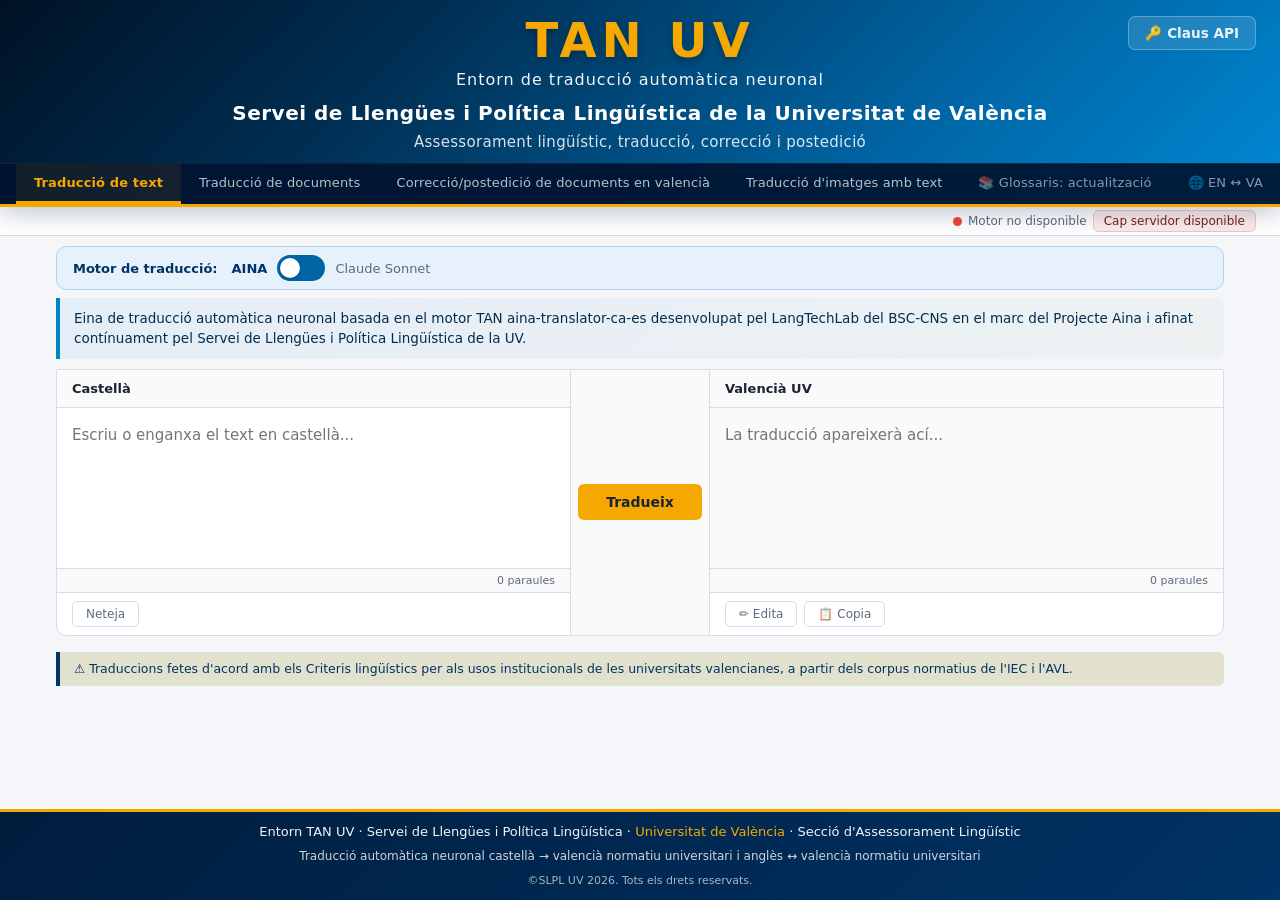
==== docs/index.html @ ad2b081d "feat: toggle AINA/Claude, EN-VA, correccions estructurades, filtre parasitari, disseny UV modern" ====
<!DOCTYPE html>
<html lang="ca">
<head>
  <meta charset="UTF-8">
  <meta name="viewport" content="width=device-width, initial-scale=1.0">
  <!-- CSP: permet connexions als motors locals (CT2 :5001, uvicorn :8000)
       a més de https: per a Netlify/ngrok. Necessari per a ús local i remot. -->
  <meta http-equiv="Content-Security-Policy"
        content="default-src 'self' 'unsafe-inline' 'unsafe-eval' https: data: blob:; connect-src 'self' https: http://localhost:5001 http://localhost:8000 http://localhost:3000 http://127.0.0.1:5001 http://127.0.0.1:8000;">
  <title>TAN · SLPL · Universitat de València</title>
  <link rel="stylesheet" href="style.css">
  <script src="config.js"></script>
</head>
<body>

<!-- ═══ Capçalera TAN renovada ════════════════════════════════════════════ -->
<header class="tan-header">
  <div class="tan-header-contingut">
    <!-- Contingut centrat de la capçalera -->
    <div class="tan-header-central">
      <div class="tan-logo-nom">TAN UV</div>
      <div class="tan-logo-subtitol">Entorn de traducció automàtica neuronal</div>
      <div class="tan-slogan-text">Servei de Llengües i Política Lingüística de la Universitat de València</div>
      <div class="tan-slogan-uv">Assessorament lingüístic, traducció, correcció i postedició</div>
    </div>
    <!-- Botó Claus API (posició absoluta) -->
    <button class="btn-claus-api" id="btn-claus-api"
            onclick="obreModalClausAPI()"
            title="Gestiona les claus API de Gemini i Anthropic">
      🔑 Claus API
    </button>
  </div>
  <!-- Barra de navegació de pestanyes -->
  <nav class="tan-nav" id="tan-nav">
    <button class="nav-btn act" onclick="mostra('traduccio-text',this)">Traducció de text</button>
    <button class="nav-btn" onclick="mostra('traduccio-docs',this)">Traducció de documents</button>
    <button class="nav-btn" onclick="mostra('correccio-docs',this)">Correcció/postedició de documents en valencià</button>
    <button class="nav-btn" onclick="mostra('imatges',this)">Traducció d'imatges amb text</button>
    <button class="tab-btn" data-tab="glossaris" onclick="activaTab('glossaris')">📚 Glossaris: actualització</button>
    <button class="tab-btn" data-tab="traduccio-angles" onclick="activaTab('traduccio-angles')">🌐 EN ↔ VA</button>
  </nav>
</header>

<div class="tan-main">

<!-- Barra d'estat global (sota nav) -->
<div class="status-bar">
  <div class="dot" id="dot"></div>
  <span class="status-txt" id="statusTxt">Comprovant...</span>
  <span id="server-status" style="display:inline-block; padding:3px 10px; border-radius:6px; font-size:12px; background:#E6F1FB; color:#0C447C; border:0.5px solid #B5D4F4; margin-left:10px;">Detectant servidor...</span>
</div>

<!-- ═══ SECCIÓ 1 · Traducció de text ═══════════════════════════════════════ -->
<section class="seccio vis" id="s-traduccio-text">

  <!-- Toggle motor de traducció -->
  <div class="motor-toggle-bar" id="motor-selector-text">
    <span class="motor-toggle-label">Motor de traducció:</span>
    <div class="motor-toggle-wrap">
      <span class="motor-toggle-nom motor-toggle-nom-esq" id="motor-text-nom-aina">AINA</span>
      <label class="motor-toggle">
        <input type="checkbox" id="motor-text-toggle" onchange="canviaMotor('text', this.checked)">
        <span class="motor-toggle-slider"></span>
      </label>
      <span class="motor-toggle-nom motor-toggle-nom-dret" id="motor-text-nom-claude">Claude Sonnet</span>
    </div>
  </div>

  <!-- Text descriptiu dinàmic segons motor -->
  <p class="motor-descripcio" id="motor-descripcio-text">Eina de traducció automàtica neuronal basada en el motor TAN aina-translator-ca-es desenvolupat pel LangTechLab del BSC-CNS en el marc del Projecte Aina i afinat contínuament pel Servei de Llengües i Política Lingüística de la UV.</p>

  <div class="panells">
    <!-- Panell esquerre: castellà -->
    <div class="panell-esquerre">
      <div class="panell-cap">
        <span class="idioma">Castellà</span>
      </div>
      <textarea class="textarea" id="origen"
        placeholder="Escriu o enganxa el text en castellà..."
        oninput="actualComp()"></textarea>
      <!-- CANVI 5A · Comptador inferior -->
      <div class="comp-bar"><span id="comp-orig">0 paraules</span></div>
      <div class="accions">
        <button class="btn-sec" onclick="neteja()">Neteja</button>
      </div>
    </div>

    <!-- CANVI 6 · Columna central horitzontal -->
    <div class="central">
      <button class="btn-tradueix" id="btnT" onclick="tradueixText()">Tradueix</button>
    </div>

    <!-- Panell dret: valencià -->
    <div class="panell-dret">
      <div class="panell-cap">
        <span class="idioma">Valencià UV</span>
        <span class="temps" id="temps"></span>
      </div>
      <textarea class="textarea traduit" id="desti" readonly
        placeholder="La traducció apareixerà ací..."></textarea>
      <!-- CANVI 5A · Comptador inferior dret -->
      <div class="comp-bar"><span id="comp-desti">0 paraules</span></div>
      <div class="accions">
        <button class="btn-sec" onclick="edita()">✏️ Edita</button>
        <button class="btn-sec" onclick="copia()">📋 Copia</button>
        <button class="btn-desa" id="btnDesa" style="display:none"
          onclick="desaPost()">💾 Desa postedició</button>
      </div>
    </div>
  </div>
  <!-- Avís criteris lingüístics (sota els panells) -->
  <div class="avis-criteri">⚠ Traduccions fetes d'acord amb els Criteris lingüístics per als usos institucionals de les universitats valencianes, a partir dels corpus normatius de l'IEC i l'AVL.</div>
</section>

<!-- ═══ SECCIÓ 2 · Traducció de documents ══════════════════════════════════ -->
<section class="seccio" id="s-traduccio-docs">

  <!-- Toggle motor de traducció per a documents -->
  <div class="motor-toggle-bar" id="motor-selector-docs">
    <span class="motor-toggle-label">Motor de traducció:</span>
    <div class="motor-toggle-wrap">
      <span class="motor-toggle-nom motor-toggle-nom-esq" id="motor-docs-nom-aina">AINA</span>
      <label class="motor-toggle">
        <input type="checkbox" id="motor-docs-toggle" onchange="canviaMotor('docs', this.checked)">
        <span class="motor-toggle-slider"></span>
      </label>
      <span class="motor-toggle-nom motor-toggle-nom-dret" id="motor-docs-nom-claude">Claude Sonnet</span>
    </div>
  </div>

  <!-- Text descriptiu dinàmic segons motor -->
  <p class="motor-descripcio" id="motor-descripcio-docs">Eina de traducció automàtica neuronal basada en el motor TAN aina-translator-ca-es desenvolupat pel LangTechLab del BSC-CNS en el marc del Projecte Aina i afinat contínuament pel Servei de Llengües i Política Lingüística de la UV.</p>

  <!-- CANVI 5B · Zona càrrega documents -->
  <div class="upload-area" id="upload-area-td"
    ondragover="event.preventDefault();this.classList.add('drag-over')"
    ondragleave="this.classList.remove('drag-over')"
    ondrop="onDropDocs(event,'traduccio')">
    <div class="upload-top">
      <button class="btn-apujar"
        onclick="document.getElementById('inp-td').click()">Apujar document</button>
      <input type="file" id="inp-td" accept=".docx,.pptx,.rtf" style="display:none"
        onchange="seleccionaFitxer(this.files[0],'traduccio')">
      <div class="drag-hint">o arrossega el document ací</div>
      <div class="formats-txt">.docx, .pptx i .rtf · màx. 150 MB</div>
    </div>
    <!-- Informació del fitxer (apareix immediatament) -->
    <div class="fitxer-info" id="fitxer-info-td">
      <div class="fitxer-icona" id="fitxer-ico-td">📄</div>
      <div class="fitxer-detalls">
        <div class="fitxer-nom" id="fitxer-nom-td"></div>
        <div class="fitxer-meta" id="fitxer-meta-td"></div>
      </div>
      <button class="btn-tradueix-doc"
        onclick="processaFitxerActual('traduccio')">Tradueix</button>
    </div>

    <!-- Estadístiques PPTX (apareix quan es carrega un .pptx) -->
    <div class="pptx-stats-container" id="pptx-stats-td" style="display:none"></div>

    <!-- Selector de domini lingüístic -->
    <div class="doc-domini-selector" id="doc-domini-container" style="display:none">
      <label for="doc-domini-select" class="doc-domini-label">
        📚 Domini lingüístic d'especialitat
      </label>
      <div class="doc-domini-row">
        <select id="doc-domini-select" class="doc-domini-select"
                onchange="actualitzaInfoDomini()">
          <option value="">— Sense domini específic (llengua general) —</option>
        </select>
        <span class="doc-domini-badge" id="doc-domini-badge"
              style="display:none"></span>
      </div>
      <p class="doc-domini-nota" id="doc-domini-nota">
        Si selecciones un domini, el motor aplicarà automàticament el glossari
        d'especialitat corresponent per millorar la precisió terminològica de
        la traducció.
      </p>
    </div>
  </div>

  <!-- CANVI 8 · Barra de progrés -->
  <div class="progres-cont" id="progCont-td">
    <div class="progres-lbl" id="progLbl-td">Analitzant el document...</div>
    <div class="progres-bar"><div class="progres-fill"></div></div>
  </div>

  <!-- Targeta de resultat -->
  <div class="resultat-card" id="resCard-td">
    <div class="res-icona" id="resIco-td">📄</div>
    <div class="res-info">
      <div class="res-nom" id="resNom-td"></div>
      <div class="res-det" id="resDet-td"></div>
    </div>
    <button class="btn-descarrega" id="btnDesc-td">⬇️ Descarrega</button>
  </div>
  <!-- Avís criteris lingüístics -->
  <div class="avis-criteri">⚠ Traduccions fetes d'acord amb els Criteris lingüístics per als usos institucionals de les universitats valencianes, a partir dels corpus normatius de l'IEC i l'AVL.</div>
</section>

<!-- ═══ SECCIÓ 4 · Correcció/postedició de documents en valencià ════════════ -->
<section class="seccio" id="s-correccio-docs">
<div class="correccio-container">

  <div class="correccio-header">
    <h2>Correcció de textos en valencià</h2>
    <p class="correccio-descripcio">
      Corregeix textos en català/valencià aplicant les normes del
      <strong>valencià universitari normatiu</strong>. Doble capa:
      LanguageTool (ortografia i gramàtica bàsica) + Claude Sonnet
      (normes específiques de la UV, 60+ regles morfosintàctiques i d'estil).
    </p>
  </div>

  <!-- Opcions de correcció -->
  <div class="correccio-opcions">
    <label class="correccio-opcio-label">
      <input type="checkbox" id="opt-languagetool" checked>
      <span>LanguageTool <small>(ortografia i gramàtica ca-ES)</small></span>
    </label>
    <label class="correccio-opcio-label">
      <input type="checkbox" id="opt-claude" checked>
      <span>Claude Sonnet <small>(normes universitàries valencianes)</small></span>
    </label>
  </div>

  <!-- Textarea d'entrada -->
  <div class="correccio-entrada-bloc">
    <label class="correccio-label" for="correccio-textarea">
      Text a corregir
      <span class="correccio-comptador" id="correccio-comptador">0 caràcters</span>
    </label>
    <textarea
      id="correccio-textarea"
      class="correccio-textarea"
      placeholder="Enganxa ací el text en català/valencià que vols corregir…"
      rows="10"
      oninput="actualitzaEstadistiques()"
      maxlength="100000"
    ></textarea>
  </div>

  <!-- Botons d'acció -->
  <div class="correccio-accions">
    <button class="btn-primary" id="btn-corregeix" onclick="corregeixText()">
      ✏️ Corregeix
    </button>
    <button class="btn-secondary" onclick="netejaCorreccio()">
      🗑 Neteja
    </button>
  </div>

  <!-- ── Secció de documents DOCX / PPTX ──────────────────────────────────── -->
  <div class="correccio-document-seccio">
    <div class="correccio-document-divisor">
      <span>o bé</span>
    </div>

    <div class="correccio-document-controls">
      <div class="correccio-document-esquerra">
        <input type="file" id="correccio-doc-input"
               accept=".docx,.pptx,.rtf" style="display:none"
               onchange="handleDocumentSelect(event)">

        <button onclick="document.getElementById('correccio-doc-input').click()"
                class="btn-secondary btn-apujar-doc"
                id="btn-apujar-document">
          📄 Apujar document en valencià
        </button>

        <div id="correccio-doc-info" class="correccio-doc-info" style="display:none">
          <span class="correccio-doc-icona" id="correccio-doc-icona">📄</span>
          <span class="correccio-doc-nom"   id="correccio-doc-nom"></span>
          <span class="correccio-doc-mida"  id="correccio-doc-mida"></span>
          <button onclick="eliminaDocument()"
                  class="btn-eliminar-terme" title="Eliminar">🗑</button>
        </div>

        <!-- Estadístiques PPTX (apareix quan es carrega un .pptx) -->
        <div class="pptx-stats-container" id="pptx-stats-cd" style="display:none"></div>
      </div>

      <div class="correccio-document-dreta">
        <button onclick="corregeixDocument()"
                class="btn-primary btn-corregir-doc"
                id="btn-corregir-document"
                style="display:none">
          ✍ Corregir document
        </button>

        <button onclick="descarregaDocumentCorregit()"
                class="btn-descarrega-glossari btn-descarregar-doc"
                id="btn-descarregar-document"
                style="display:none">
          ⬇ Descarregar document corregit
        </button>
      </div>
    </div>

    <p class="correccio-document-nota">
      Formats admesos: <strong>.docx</strong> (Word), <strong>.pptx</strong> (PowerPoint)
      i <strong>.rtf</strong> · Màx. 150 MB ·
      El document retornat és una rèplica exacta de l'original amb el text corregit
    </p>
  </div>

  <!-- Barra de progrés correcció -->
  <div id="correccio-progress-container" class="progress-container" style="display:none">
    <div class="progress-header">
      <span id="correccio-progress-text">Iniciant correcció...</span>
      <span id="correccio-progress-percent">0%</span>
    </div>
    <div class="progress-bar-track">
      <div id="correccio-progress-bar" class="progress-bar-fill" style="width:0%"></div>
    </div>
    <div class="progress-detall" id="correccio-progress-detall"></div>
  </div>

  <!-- Missatges d'estat -->
  <div id="correccio-missatge" class="correccio-missatge" style="display:none"></div>

  <!-- Indicador de càrrega -->
  <div id="correccio-carregant" class="correccio-carregant" style="display:none">
    <div class="correccio-spinner"></div>
    <span id="correccio-carregant-txt">Corregint el text…</span>
  </div>

  <!-- Bloc de resultats -->
  <div id="correccio-resultats" class="correccio-resultats" style="display:none">

    <!-- Barra d'estadístiques -->
    <div class="correccio-stats-bar">
      <div class="correccio-stat">
        <span class="correccio-stat-num" id="stat-total">0</span>
        <span class="correccio-stat-lbl">correccions totals</span>
      </div>
      <div class="correccio-stat">
        <span class="correccio-stat-num correccio-stat-lt" id="stat-lt">0</span>
        <span class="correccio-stat-lbl">LanguageTool</span>
      </div>
      <div class="correccio-stat">
        <span class="correccio-stat-num correccio-stat-cl" id="stat-cl">0</span>
        <span class="correccio-stat-lbl">Claude Sonnet</span>
      </div>
    </div>

    <!-- Resum -->
    <div id="correccio-resum-bloc" class="correccio-resum-bloc" style="display:none">
      <strong>Resum:</strong>
      <span id="correccio-resum-text"></span>
    </div>

    <!-- Pestanyes de resultats -->
    <div class="correccio-tabs">
      <button class="correccio-tab-btn correccio-tab-activa"
              id="ctab-text"
              onclick="activaCorreccioTab('text')">
        📄 Text corregit
      </button>
      <button class="correccio-tab-btn"
              id="ctab-lt"
              onclick="activaCorreccioTab('lt')">
        🔡 LanguageTool
        <span class="correccio-badge" id="badge-lt">0</span>
      </button>
      <button class="correccio-tab-btn"
              id="ctab-cl"
              onclick="activaCorreccioTab('cl')">
        🤖 Claude Sonnet
        <span class="correccio-badge" id="badge-cl">0</span>
      </button>
      <button class="correccio-tab-btn"
              id="ctab-taula"
              onclick="activaCorreccioTab('taula')">
        📊 Taula detallada
        <span class="correccio-badge" id="badge-taula">0</span>
      </button>
    </div>

    <!-- Pestanya: Text corregit -->
    <div id="cpanel-text" class="correccio-panel correccio-panel-actiu">
      <div class="correccio-text-accions">
        <button class="btn-secondary btn-sm" onclick="copiaTextCorregit()">
          📋 Copia
        </button>
        <button class="btn-secondary btn-sm" onclick="descarregaTextCorregit()">
          ⬇️ Descarrega .txt
        </button>
      </div>
      <div id="correccio-text-resultat" class="correccio-text-resultat"></div>
    </div>

    <!-- Pestanya: LanguageTool -->
    <div id="cpanel-lt" class="correccio-panel" style="display:none">
      <div id="correccio-lt-llista" class="correccio-llista"></div>
    </div>

    <!-- Pestanya: Claude Sonnet -->
    <div id="cpanel-cl" class="correccio-panel" style="display:none">
      <!-- Filtre per tipus -->
      <div class="correccio-filtre-bloc">
        <label class="correccio-label-sm">Filtra per tipus:</label>
        <select id="correccio-filtre-tipus" class="correccio-select"
                onchange="filtraCorreccions()">
          <option value="">Tots</option>
          <option value="ortografia">Ortografia</option>
          <option value="morfologia">Morfologia</option>
          <option value="sintaxi">Sintaxi</option>
          <option value="lèxic">Lèxic</option>
          <option value="estil">Estil</option>
          <option value="puntuació">Puntuació</option>
          <option value="registre">Registre</option>
        </select>
      </div>
      <div id="correccio-cl-llista" class="correccio-llista"></div>
    </div>

    <!-- Pestanya: Taula de correccions (nova, format estructurat) -->
    <div id="cpanel-taula" class="correccio-panel" style="display:none">
      <div id="correccio-taula-contingut"></div>
      <div id="correccio-resum-estadistic"></div>
    </div>

  </div><!-- /correccio-resultats -->

  <!-- Avís criteris lingüístics -->
  <div class="avis-criteri">⚠ Correccions aplicades d'acord amb els Criteris lingüístics per als usos institucionals de les universitats valencianes, a partir dels corpus normatius de l'IEC i l'AVL.</div>

</div><!-- /correccio-container -->
</section>

<!-- ═══ SECCIÓ 5 · Traducció d'imatges amb text (Gemini Nano Banana Pro) ═══ -->
<section class="seccio" id="s-imatges">
<div class="imatge-container">

  <div class="imatge-header">
    <h2>Traducció d'imatges amb text</h2>
    <p class="imatge-descripcio">
      Tradueix al valencià el text inserit en imatges (JPG, PNG, WEBP, GIF)
      usant Nano Banana Pro (Gemini 3 Pro Image). Preserva el disseny, la
      tipografia i el format originals.
    </p>
  </div>

  <!-- Zona de pujada d'imatges -->
  <div class="imatge-upload-zone" id="imatge-upload-zone"
       ondragover="event.preventDefault()"
       ondrop="handleImageDrop(event)">
    <input type="file" id="imatge-input" accept="image/*" multiple
           style="display:none" onchange="handleImageSelect(event)">
    <div class="imatge-upload-placeholder" id="imatge-upload-placeholder">
      <span class="imatge-upload-icon">🖼</span>
      <p>Arrossega imatges aquí o</p>
      <button onclick="document.getElementById('imatge-input').click()"
              class="btn-primary" id="btn-apujar-imatge">
        📤 Apujar imatge amb text
      </button>
      <p class="imatge-upload-nota">Formats admesos: JPG, PNG, WEBP, GIF · Màx. 10 MB per imatge</p>
    </div>
  </div>

  <!-- Llista d'imatges pujades -->
  <div id="imatges-llista" class="imatges-llista" style="display:none"></div>

  <!-- Prompt addicional -->
  <div class="imatge-prompt-container" id="imatge-prompt-container" style="display:none">
    <label for="imatge-prompt-addicional">
      💬 Instruccions addicionals per al model (opcional)
    </label>
    <textarea id="imatge-prompt-addicional" rows="3"
              placeholder="Per exemple: El text en negreta ha de quedar en negreta. Preserva els termes tècnics en anglès. No tradueixis els noms propis..."></textarea>
    <p class="imatge-prompt-nota">
      El model traduirà automàticament tot el text al valencià. Usa aquest camp
      per a instruccions específiques addicionals.
    </p>
  </div>

  <!-- Botons d'acció -->
  <div class="imatge-accions" id="imatge-accions" style="display:none">
    <button onclick="tradueixImatges()" class="btn-primary btn-traduir-imatge"
            id="btn-traduir-imatge">
      🔄 Traduir imatge
    </button>
    <button onclick="descarregaImatgesTradudes()" class="btn-secondary"
            id="btn-descarregar-imatge" style="display:none">
      ⬇ Descarregar imatge traduïda
    </button>
    <button onclick="descarregaTolesImatgesZip()" class="btn-primary"
            id="btn-descarregar-totes-imatges" style="display:none">
      📦 Descarregar totes les imatges
    </button>
  </div>

  <!-- Resultats -->
  <div id="imatge-resultats" class="imatge-resultats" style="display:none"></div>

  <!-- Refinament iteratiu -->
  <div class="imatge-refinament" id="imatge-refinament" style="display:none">
    <label for="imatge-modificacions">
      ✏️ Modificacions sobre el text de la imatge traduïda (opcional)
    </label>
    <textarea id="imatge-modificacions" rows="3"
              placeholder="Per exemple: Canvia 'Enginyeria Electrònica' per 'Enginyeria Electrònica i Informàtica'. El terme 'resistència' ha de ser 'resistor'. Corregeix l'accentuació de 'física'...">
    </textarea>
    <div class="imatge-refinament-accions">
      <button onclick="aplicaModificacions()" class="btn-primary"
              id="btn-aplicar-modificacions">
        ✅ Aplicar les modificacions
      </button>
      <span class="imatge-refinament-nota">
        Les modificacions s'aplicaran sobre la darrera imatge traduïda.
      </span>
    </div>
  </div>

  <!-- Barra de progrés imatges -->
  <div id="imatge-progress-container" class="progress-container" style="display:none">
    <div class="progress-header">
      <span id="imatge-progress-text">Iniciant traducció...</span>
      <span id="imatge-progress-percent">0%</span>
    </div>
    <div class="progress-bar-track">
      <div id="imatge-progress-bar" class="progress-bar-fill" style="width:0%"></div>
    </div>
    <div class="progress-detall" id="imatge-progress-detall"></div>
  </div>

  <!-- Missatges d'estat -->
  <div id="imatge-missatge" class="imatge-missatge" style="display:none"></div>

</div>
</section>

<!-- ═══ SECCIÓ 6 · Glossaris: actualització ══════════════════════════════════ -->
<div id="tab-glossaris" class="tab-content" style="display:none">
  <div class="glossari-container">

    <div class="glossari-header">
      <h2>Glossaris: actualització</h2>
      <p class="glossari-descripcio">
        Gestió col·laborativa dels termes de traducció per a la Secció d'Assessorament Lingüístic.
        Les correccions s'incorporen al model cada dilluns al matí.
      </p>
    </div>

    <div class="glossari-domini-selector">
      <label for="domini-select">Domini:</label>
      <select id="domini-select" onchange="carregaGlossari()">
        <option value="">— Selecciona un domini —</option>
      </select>
      <span id="glossari-total" class="glossari-badge" style="display:none"></span>
    </div>

    <div class="glossari-form" id="glossari-form" style="display:none">
      <h3>Afegir / corregir terme</h3>
      <div class="glossari-form-row">
        <div class="glossari-form-group">
          <label for="terme-es">Terme en castellà (incorrecte o a corregir)</label>
          <input type="text" id="terme-es" placeholder="p. ex. Elementos Pasivos" autocomplete="off">
        </div>
        <div class="glossari-form-group">
          <label for="terme-ca">Traducció correcta en valencià</label>
          <input type="text" id="terme-ca" placeholder="p. ex. Elements Passius" autocomplete="off">
        </div>
      </div>
      <div class="glossari-form-row">
        <div class="glossari-form-group">
          <label for="terme-tecnic">Tècnic/a</label>
          <select id="terme-tecnic">
            <option value="">— Identifica't —</option>
            <option value="Tècnic 1">Tècnic/a 1</option>
            <option value="Tècnic 2">Tècnic/a 2</option>
            <option value="Tècnic 3">Tècnic/a 3</option>
            <option value="Tècnic 4">Tècnic/a 4</option>
            <option value="Tècnic 5">Tècnic/a 5</option>
          </select>
        </div>
        <div class="glossari-form-group glossari-form-submit">
          <button onclick="afegeixTerme()" class="btn-primary">
            ➕ Afegir al glossari
          </button>
        </div>
      </div>
      <div id="glossari-missatge" class="glossari-missatge" style="display:none"></div>
    </div>

    <div class="glossari-taula-container" id="glossari-taula-container" style="display:none">
      <div class="glossari-taula-header">
        <h3>Entrades del glossari</h3>
        <div class="glossari-taula-accions">
          <input type="text" id="glossari-cerca" placeholder="🔍 Cerca un terme..."
                 oninput="filtraGlossari()" class="glossari-cerca">
          <button onclick="descarregaGlossari()" class="btn-descarrega-glossari"
                  title="Descarrega el glossari en format TSV">
            ⬇ Descarrega TSV
          </button>
        </div>
      </div>
      <table class="glossari-taula" id="glossari-taula">
        <thead>
          <tr>
            <th>Terme en castellà</th>
            <th>Traducció valenciana</th>
            <th>Tècnic/a</th>
            <th>Data</th>
            <th>Acció</th>
          </tr>
        </thead>
        <tbody id="glossari-tbody"></tbody>
      </table>
      <p id="glossari-buit" class="glossari-buit" style="display:none">
        Aquest domini no té entrades encara. Afegeix el primer terme!
      </p>
    </div>

  </div>
</div>

<!-- ═══ SECCIÓ 7 · Traducció anglès ↔ valencià ════════════════════════════ -->
<div id="tab-traduccio-angles" class="tab-content" style="display:none">
  <div class="angles-container">

    <div class="angles-header">
      <h2>Traducció anglès ↔ valencià</h2>
      <p class="angles-descripcio">
        Traducció bidireccional entre anglès i valencià. Introdueix text directament
        o apuja un document Word (.docx) o PowerPoint (.pptx).
      </p>
    </div>

    <!-- Selector de direcció de traducció -->
    <div class="angles-direccio">
      <div class="angles-direccio-selector">
        <span class="angles-llengua" id="angles-llengua-origen">Anglès</span>
        <button class="angles-inverteix" onclick="inverteixDireccio()"
                title="Inverteix la direcció de traducció">
          ⇄
        </button>
        <span class="angles-llengua" id="angles-llengua-destí">Valencià</span>
      </div>
      <p class="angles-direccio-nota" id="angles-direccio-nota">
        Traduint de <strong>anglès</strong> a <strong>valencià</strong>
      </p>
    </div>

    <!-- Traducció de text -->
    <div class="angles-text-seccio">
      <h3>Text</h3>
      <div class="angles-text-grid">
        <div class="angles-text-bloc">
          <label id="angles-label-entrada">Text en anglès</label>
          <textarea id="angles-text-entrada" rows="8"
                    placeholder="Introdueix el text a traduir..."></textarea>
        </div>
        <div class="angles-text-bloc">
          <label id="angles-label-sortida">Traducció al valencià</label>
          <textarea id="angles-text-sortida" rows="8" readonly
                    placeholder="La traducció apareixerà aquí..."></textarea>
          <div class="angles-sortida-accions" id="angles-sortida-accions"
               style="display:none">
            <button onclick="copiaAngles()" class="btn-secondary btn-petit">
              📋 Copiar
            </button>
          </div>
        </div>
      </div>
      <div class="angles-text-accions">
        <button onclick="tradueixTextAngles()" class="btn-primary"
                id="btn-traduir-text-angles">
          🌐 Traduir text
        </button>
      </div>
    </div>

    <!-- Barra de progrés -->
    <div id="angles-progress-container" class="progress-container" style="display:none">
      <div class="progress-header">
        <span id="angles-progress-text">Traduint...</span>
        <span id="angles-progress-percent">0%</span>
      </div>
      <div class="progress-bar-track">
        <div id="angles-progress-bar" class="progress-bar-fill" style="width:0%"></div>
      </div>
    </div>

    <!-- Separador -->
    <div class="correccio-document-divisor" style="margin:1.5rem 0">
      <span>o bé</span>
    </div>

    <!-- Traducció de documents -->
    <div class="angles-doc-seccio">
      <h3>Document</h3>
      <div class="angles-doc-controls">
        <input type="file" id="angles-doc-input"
               accept=".docx,.rtf,.pptx" style="display:none"
               onchange="handleAnglesDocSelect(event)">

        <button onclick="document.getElementById('angles-doc-input').click()"
                class="btn-secondary btn-apujar-doc">
          📄 Apujar document
        </button>

        <div id="angles-doc-info" class="correccio-doc-info" style="display:none">
          <span class="correccio-doc-icona" id="angles-doc-icona">📄</span>
          <span class="correccio-doc-nom" id="angles-doc-nom"></span>
          <span class="correccio-doc-mida" id="angles-doc-mida"></span>
          <button onclick="eliminaAnglesDoc()"
                  class="btn-eliminar-terme">🗑</button>
        </div>

        <!-- Estadístiques PPTX (apareix quan es carrega un .pptx) -->
        <div class="pptx-stats-container" id="pptx-stats-ad" style="display:none"></div>
      </div>

      <div class="angles-doc-accions" id="angles-doc-accions" style="display:none">
        <button onclick="tradueixDocAngles()" class="btn-primary"
                id="btn-traduir-doc-angles">
          🌐 Traduir document
        </button>
        <button onclick="descarregaAnglesDoc()" class="btn-descarrega-glossari"
                id="btn-descarrega-doc-angles" style="display:none">
          ⬇ Descarregar document traduït
        </button>
      </div>

      <p class="correccio-document-nota">
        Formats admesos: <strong>.docx</strong> (Word), <strong>.pptx</strong>
        (PowerPoint) i <strong>.rtf</strong> · Màx. 150 MB
      </p>
    </div>

    <!-- Missatge d'estat -->
    <div id="angles-missatge" class="correccio-missatge" style="display:none"></div>

    <!-- Avís criteris lingüístics -->
    <div class="avis-criteri">⚠ Traduccions fetes d'acord amb els Criteris lingüístics per als usos institucionals de les universitats valencianes, a partir dels corpus normatius de l'IEC i l'AVL.</div>

  </div>
</div>

</div><!-- /.tan-main -->

<footer class="tan-footer">
  <div class="footer-text">Entorn TAN UV · Servei de Llengües i Política Lingüística · <a href="https://www.uv.es/slpl" target="_blank" rel="noopener">Universitat de València</a> · Secció d'Assessorament Lingüístic</div>
  <div class="footer-text-secundari">Traducció automàtica neuronal castellà → valencià normatiu universitari i anglès ↔ valencià normatiu universitari</div>
  <div class="footer-text-copyright">©SLPL UV 2026. Tots els drets reservats.</div>
</footer>

<script src="https://cdnjs.cloudflare.com/ajax/libs/jszip/3.10.1/jszip.min.js"></script>
<script src="js/comptador-paraules.js"></script>
<script src="js/pptx-analyzer.js"></script>
<script src="app.js"></script>

<!-- ═══ MODAL · Claus API ═══════════════════════════════════════════════════ -->
<div id="modal-claus-api" class="modal-overlay" style="display:none"
     onclick="tancaModalSiOverlay(event)">
  <div class="modal-contingut" onclick="event.stopPropagation()">

    <div class="modal-capçalera">
      <h2>🔑 Claus API</h2>
      <button onclick="tancaModalClausAPI()" class="modal-tancar" title="Tancar">✕</button>
    </div>

    <p class="modal-descripcio">
      Les claus s'emmagatzemen al fitxer <code>.env</code> del servidor local i es carreguen
      automàticament cada vegada que s'arrenca el motor TAN. Ningú no en pot veure els caràcters reals.
    </p>

    <!-- ── Clau Gemini ────────────────────────────────────────────────────── -->
    <div class="modal-clau-seccio">
      <div class="modal-clau-capçalera">
        <span class="modal-clau-titol">🖼 Google Gemini (Nano Banana Pro)</span>
        <span class="modal-clau-estat" id="gemini-estat-badge">Comprovant…</span>
      </div>
      <p class="modal-clau-us">Usada per a la pestanya "Traducció d'imatges amb text".</p>
      <div class="modal-clau-row">
        <div class="modal-clau-input-wrap">
          <input type="password" id="modal-gemini-key"
                 placeholder="AIzaSy••••••••••••••••••••••••••"
                 autocomplete="off" class="modal-clau-input">
          <button onclick="alternaVisibilitatClau('modal-gemini-key', this)"
                  class="modal-clau-ull" title="Mostra/amaga la clau">👁</button>
        </div>
        <button onclick="desarClauAPI('gemini')" class="btn-primary btn-desar-clau">
          💾 Desar
        </button>
      </div>
      <div id="gemini-clau-actual" class="modal-clau-actual"></div>
      <div id="gemini-missatge" class="modal-clau-missatge" style="display:none"></div>
    </div>

    <hr class="modal-separador">

    <!-- ── Clau Anthropic ─────────────────────────────────────────────────── -->
    <div class="modal-clau-seccio">
      <div class="modal-clau-capçalera">
        <span class="modal-clau-titol">✍ Anthropic Claude Sonnet</span>
        <span class="modal-clau-estat" id="anthropic-estat-badge">Comprovant…</span>
      </div>
      <p class="modal-clau-us">Usada per a la pestanya "Correcció/postedició de documents en valencià".</p>
      <div class="modal-clau-row">
        <div class="modal-clau-input-wrap">
          <input type="password" id="modal-anthropic-key"
                 placeholder="sk-ant-••••••••••••••••••••••••••"
                 autocomplete="off" class="modal-clau-input">
          <button onclick="alternaVisibilitatClau('modal-anthropic-key', this)"
                  class="modal-clau-ull" title="Mostra/amaga la clau">👁</button>
        </div>
        <button onclick="desarClauAPI('anthropic')" class="btn-primary btn-desar-clau">
          💾 Desar
        </button>
      </div>
      <div id="anthropic-clau-actual" class="modal-clau-actual"></div>
      <div id="anthropic-missatge" class="modal-clau-missatge" style="display:none"></div>
    </div>

    <div class="modal-peu">
      <p class="modal-peu-nota">
        🔒 Les claus es desen al fitxer <code>.env</code> del servidor local
        i mai no s'envien a GitHub ni a cap servei extern.
      </p>
      <button onclick="tancaModalClausAPI()" class="btn-secondary">Tancar</button>
    </div>

  </div>
</div>

<!-- Modal lightbox per a previsualització d'imatges -->
<div id="lightbox-overlay" class="lightbox-overlay" style="display:none"
     onclick="tancaLightbox()">
  <div class="lightbox-contingut" onclick="event.stopPropagation()">
    <button class="lightbox-tancar" onclick="tancaLightbox()">✕</button>
    <div class="lightbox-titol" id="lightbox-titol"></div>
    <img id="lightbox-imatge" class="lightbox-imatge" src="" alt="">
    <div class="lightbox-peu">
      <span id="lightbox-peu-text"></span>
      <button id="lightbox-descarrega" class="btn-descarrega-glossari"
              onclick="descarregaDesLightbox()" style="display:none">
        ⬇ Descarregar
      </button>
    </div>
  </div>
</div>

</body>
</html>
---- docs/style.css ----
@import url('https://fonts.googleapis.com/css2?family=Inter:wght@300;400;500;600;700&family=IBM+Plex+Mono:wght@400;600&display=swap');

/* ─── Paleta corporativa UV + variables de disseny ──────────────────────── */
:root {
  /* Colors corporatius UV */
  --uv-vermell:  #c4122f;
  --uv-taronja:  #F5A800;
  --uv-nav:      #003366;
  --uv-blau:     #0065a4;
  --uv-blau-clar:#E6F1FB;
  --uv-blanc:    #FFFFFF;
  --uv-gris:     #F4F6F9;
  --uv-gris-m:   #5A6B7F;
  --uv-brd:      #D6DDE6;
  --uv-txt:      #1A2332;
  /* Tipografia */
  --mono: 'IBM Plex Mono', monospace;
  --sans: 'Inter', 'Sora', system-ui, sans-serif;
  /* Utilitats */
  --brd-r:       10px;
  --transition:  .22s ease;
  --shadow-sm:   0 2px 8px rgba(0,51,102,.08);
  --shadow-md:   0 6px 24px rgba(0,51,102,.12);
  --shadow-lg:   0 12px 40px rgba(0,51,102,.16);
}

/* ─── Reset ────────────────────────────────────────────────────────────────── */
*, *::before, *::after { box-sizing: border-box; margin: 0; padding: 0; }
body { font-family: var(--sans); background: var(--uv-gris); color: var(--uv-txt); min-height: 100vh; display: flex; flex-direction: column; }

/* ─── CANVI 2 · Capçalera redissenyada ─────────────────────────────────────── */
.header { background: var(--uv-nav); }

.header-top {
  display: flex;
  align-items: center;
  justify-content: space-between;
  padding: 10px 24px;
  background: var(--uv-nav);
}
.header-servei {
  font-size: 15px;
  font-weight: 300;
  color: #fff;
  flex: 1;
}
.header-uv {
  font-size: 14px;
  font-weight: 700;
  letter-spacing: 0.12em;
  color: var(--uv-taronja);
  text-align: center;
  flex: 1;
}
.header-seccio {
  font-size: 15px;
  font-weight: 300;
  color: #fff;
  text-align: right;
  flex: 1;
}

/* ─── CANVI 4 · Navegació amb 5 pestanyes ──────────────────────────────────── */
.nav {
  background: #243352;
  display: flex;
  padding: 0 16px;
  overflow-x: auto;
  scrollbar-width: none;
}
.nav::-webkit-scrollbar { display: none; }

.nav-btn {
  background: none;
  border: none;
  color: rgba(255, 255, 255, 0.75);
  padding: 10px 16px;
  cursor: pointer;
  font-size: 13px;
  border-bottom: 3px solid transparent;
  font-family: var(--sans);
  transition: all .2s;
  white-space: nowrap;
  flex-shrink: 0;
}
.nav-btn:hover {
  color: #fff;
  background: rgba(255, 255, 255, 0.1);
}
.nav-btn.act {
  background: var(--uv-taronja);
  color: var(--uv-txt);
  border-bottom-color: var(--uv-taronja);
  font-weight: 600;
}

/* ─── Barra d'estat global (sota la nav) ──────────────────────────────────── */
.status-bar {
  background: var(--uv-blanc);
  border-bottom: 1px solid var(--uv-brd);
  padding: 3px 24px;
  display: flex;
  align-items: center;
  justify-content: flex-end;
  gap: 6px;
}
.dot {
  width: 9px;
  height: 9px;
  border-radius: 50%;
  background: #aaa;
  transition: background .3s;
}
/* CANVI 1 · Indicador actiu: taronja UV */
.dot.ok  { background: var(--uv-taronja); }
.dot.err { background: #f44336; }
.status-txt { font-size: 12px; color: var(--uv-gris-m); }

/* ─── Seccions ─────────────────────────────────────────────────────────────── */
.seccio { max-width: 1200px; margin: 10px auto; padding: 0 16px; display: none; }
.seccio.vis { display: block; }

/* ─── Text descriptiu dinàmic del motor ────────────────────────────────── */
.motor-descripcio {
  font-size: 13.5px;
  line-height: 1.5;
  color: #002E52;
  background: linear-gradient(135deg, rgba(168, 200, 233, 0.2) 0%, rgba(228, 235, 233, 0.4) 100%);
  border-left: 4px solid #0082C5;
  padding: 10px 14px;
  border-radius: 0 8px 8px 0;
  margin: 6px 0 10px 0;
  font-weight: 450;
  transition: all 0.4s ease;
}

/* Subtítol antic (retrocompatibilitat) */
.subtitol {
  background: var(--uv-blanc);
  border: 1px solid var(--uv-brd);
  border-radius: 8px 8px 0 0;
  padding: 9px 16px;
  margin-bottom: 0;
  border-bottom: none;
}
.subtitol p {
  font-size: 12px;
  color: var(--uv-gris-m);
  font-style: italic;
  line-height: 1.5;
}

/* ─── Panells laterals ─────────────────────────────────────────────────────── */
.panells {
  display: grid;
  grid-template-columns: 1fr 140px 1fr;
  background: var(--uv-blanc);
  border: 1px solid var(--uv-brd);
  border-radius: 0 0 10px 10px;
  overflow: hidden;
  min-height: 240px;
}
/* Si hi ha subtítol/descripció adjunt, elimina radius superior */
.subtitol + .panells { border-top-left-radius: 0; border-top-right-radius: 0; }
.motor-descripcio + .panells { border-top-left-radius: 0; border-top-right-radius: 0; }

.panell-cap {
  padding: 11px 15px;
  border-bottom: 1px solid var(--uv-brd);
  background: #fafafa;
  display: flex;
  justify-content: space-between;
  align-items: center;
}
.idioma { font-size: 13px; font-weight: 600; }
.temps  { font-size: 11px; color: var(--uv-gris-m); }

.textarea {
  width: 100%;
  border: none;
  outline: none;
  padding: 15px;
  font-size: 15px;
  line-height: 1.65;
  resize: none;
  font-family: var(--sans);
  color: var(--uv-txt);
  min-height: 160px;
  flex: 1;
  transition: background var(--transition);
}
.textarea:focus {
  background: #FAFCFF;
}
.textarea.traduit { background: #fafafa; }
.panell-esquerre, .panell-dret { display: flex; flex-direction: column; }

/* Avís criteris lingüístics — bloc independent sota panells */
.avis-criteri {
  background: #E1E1CD;
  border-left: 4px solid var(--uv-nav);
  color: var(--uv-nav);
  padding: 8px 14px;
  font-size: 12.5px;
  font-weight: 500;
  line-height: 1.5;
  border-radius: 0 6px 6px 0;
  margin-top: 16px;
}

/* CANVI 5A · Comptadors de paraules */
.comp-bar {
  background: #F9F9F9;
  border-top: 1px solid var(--uv-brd);
  padding: 5px 15px;
  display: flex;
  justify-content: flex-end;
  font-size: 11px;
  color: var(--uv-gris-m);
}

/* CANVI 6 · Columna central horitzontal */
.central {
  display: flex;
  flex-direction: column;
  align-items: center;
  justify-content: center;
  gap: 10px;
  min-width: 140px;
  border-left: 1px solid var(--uv-brd);
  border-right: 1px solid var(--uv-brd);
  background: #FAFAFA;
  padding: 0 10px;
}

/* CANVI 6 · Botó Tradueix/Corregeix horitzontal, taronja UV */
.btn-tradueix {
  background: var(--uv-taronja);
  color: var(--uv-txt);
  border: none;
  border-radius: 6px;
  padding: 10px 28px;
  cursor: pointer;
  font-size: 14px;
  font-weight: 700;
  min-width: 120px;
  font-family: var(--sans);
  transition: opacity .2s;
  /* Layout horitzontal — no s'usa text vertical */
}
.btn-tradueix:hover    { opacity: .85; }
.btn-tradueix:disabled { opacity: .45; cursor: not-allowed; }

/* Barra d'accions */
.accions {
  padding: 8px 15px;
  display: flex;
  gap: 7px;
  flex-wrap: wrap;
  border-top: 1px solid var(--uv-brd);
}
.btn-sec {
  padding: 5px 13px;
  border: 1px solid var(--uv-brd);
  border-radius: 5px;
  background: none;
  cursor: pointer;
  font-size: 12px;
  color: var(--uv-gris-m);
  font-family: var(--sans);
  transition: background .15s;
}
.btn-sec:hover { background: var(--uv-gris); }
.btn-desa {
  padding: 5px 15px;
  background: #0F6E56;
  color: #fff;
  border: none;
  border-radius: 5px;
  cursor: pointer;
  font-size: 12px;
  font-weight: 600;
  font-family: var(--sans);
}

/* ─── CANVI 5B · Zona càrrega documents ────────────────────────────────────── */
.upload-area {
  background: var(--uv-blanc);
  border: 1px solid var(--uv-brd);
  border-radius: 10px;
  padding: 40px 32px 32px;
  text-align: center;
  transition: border-color .2s;
}
.upload-area.drag-over { border-color: var(--uv-taronja); background: #FFFBF0; }

.upload-top { margin-bottom: 20px; }

.btn-apujar {
  background: var(--uv-taronja);
  color: var(--uv-txt);
  font-weight: 600;
  padding: 12px 32px;
  border-radius: 6px;
  font-size: 15px;
  cursor: pointer;
  border: none;
  font-family: var(--sans);
  transition: opacity .2s;
}
.btn-apujar:hover { opacity: .85; }

.drag-hint  { font-size: 13px; color: var(--uv-gris-m); margin-top: 10px; }
.formats-txt { font-size: 11px; color: var(--uv-gris-m); margin-top: 5px; }

/* Informació del fitxer carregat */
.fitxer-info {
  display: none;
  background: #F9F9F9;
  border: 1px solid var(--uv-brd);
  border-radius: 8px;
  padding: 14px 18px;
  text-align: left;
  gap: 12px;
  align-items: center;
  margin-top: 18px;
}
.fitxer-icona { font-size: 32px; flex-shrink: 0; }
.fitxer-detalls { flex: 1; }
.fitxer-nom  { font-size: 14px; font-weight: 600; }
.fitxer-meta { font-size: 12px; color: var(--uv-gris-m); margin-top: 3px; }
.btn-tradueix-doc {
  background: var(--uv-taronja);
  color: var(--uv-txt);
  border: none;
  border-radius: 6px;
  padding: 10px 22px;
  cursor: pointer;
  font-size: 14px;
  font-weight: 700;
  font-family: var(--sans);
  transition: opacity .2s;
  flex-shrink: 0;
}
.btn-tradueix-doc:hover { opacity: .9; }

/* ─── CANVI 8 · Barra de progrés ───────────────────────────────────────────── */
.progres-cont { margin-top: 16px; display: none; }
.progres-lbl  { font-size: 12px; color: var(--uv-gris-m); margin-bottom: 7px; }
.progres-bar  {
  background: #F0F0F0;
  border-radius: 8px;
  height: 10px;
  overflow: hidden;
}
.progres-fill {
  height: 100%;
  background: var(--uv-taronja);
  animation: progressAnim 1.8s ease-in-out infinite;
}
@keyframes progressAnim {
  0%   { width: 0; }
  50%  { width: 75%; }
  100% { width: 95%; }
}

/* Targeta de resultat */
.resultat-card {
  background: var(--uv-blanc);
  border: 1px solid var(--uv-brd);
  border-radius: 10px;
  padding: 18px 22px;
  display: none;
  align-items: center;
  gap: 14px;
  margin-top: 14px;
}
.res-icona { font-size: 34px; }
.res-info  { flex: 1; }
.res-nom   { font-size: 14px; font-weight: 600; }
.res-det   { font-size: 11px; color: var(--uv-gris-m); margin-top: 2px; }
.btn-descarrega {
  background: var(--uv-blau);
  color: #fff;
  border: none;
  border-radius: 8px;
  padding: 10px 20px;
  cursor: pointer;
  font-size: 13px;
  font-weight: 600;
  font-family: var(--sans);
}
.btn-descarrega:hover { opacity: .9; }

/* ─── CANVI 7 · Secció imatges ─────────────────────────────────────────────── */
.imatge-area {
  background: var(--uv-blanc);
  border: 1px solid var(--uv-brd);
  border-radius: 10px;
  padding: 40px 32px;
}
.imatge-upload { text-align: center; margin-bottom: 24px; }
.imatge-preview { display: none; margin-top: 16px; }
.imatge-preview img {
  max-height: 300px;
  border-radius: 8px;
  border: 1px solid var(--uv-brd);
  display: block;
  margin: 0 auto;
  max-width: 100%;
}
.imatge-meta {
  font-size: 12px;
  color: var(--uv-gris-m);
  margin-top: 8px;
  text-align: center;
}
.imatge-accio { text-align: center; margin-top: 14px; }
.imatge-resultat {
  background: #F9F9F9;
  border: 1px solid var(--uv-brd);
  border-radius: 8px;
  padding: 18px;
  margin-top: 18px;
  font-size: 14px;
  color: var(--uv-gris-m);
  font-style: italic;
  display: none;
  text-align: center;
}

/* ─── Responsive ───────────────────────────────────────────────────────────── */
@media (max-width: 780px) {
  .header-top { flex-direction: column; gap: 4px; text-align: center; padding: 10px 16px; }
  .header-servei, .header-seccio { text-align: center; }
  .panells { grid-template-columns: 1fr; }
  .central {
    border: none;
    border-top: 1px solid var(--uv-brd);
    border-bottom: 1px solid var(--uv-brd);
    padding: 12px 10px;
    min-width: auto;
  }
  .btn-tradueix { width: 100%; }
  .nav-btn { font-size: 12px; padding: 9px 10px; }
  .upload-area { padding: 28px 16px; }
}

/* ── Pestanya Glossaris: actualització ──────────────── */

.tab-btn {
  background: none;
  border: none;
  cursor: pointer;
  font-family: inherit;
  font-size: 14px;
  font-weight: 500;
  padding: 10px 16px;
  color: var(--uv-blanc, #fff);
  opacity: 0.75;
  transition: opacity 0.2s, border-bottom 0.2s;
  border-bottom: 3px solid transparent;
}

.tab-btn:hover {
  opacity: 1;
}

.tab-btn.act {
  opacity: 1;
  border-bottom: 3px solid var(--uv-taronja, #F5A800);
  font-weight: 600;
}

.glossari-container {
  max-width: 1200px;
  margin: 0 auto;
  padding: 1.5rem;
}

.glossari-header h2 {
  font-size: 1.4rem;
  font-weight: 600;
  margin-bottom: 0.4rem;
}

.glossari-descripcio {
  color: var(--uv-gris-m, #666);
  font-size: 0.9rem;
  margin-bottom: 1.5rem;
}

.glossari-domini-selector {
  display: flex;
  align-items: center;
  gap: 0.75rem;
  margin-bottom: 1.5rem;
}

.glossari-domini-selector select {
  flex: 1;
  max-width: 400px;
  padding: 0.5rem 0.75rem;
  border: 1px solid #ddd;
  border-radius: 6px;
  font-size: 0.95rem;
}

.glossari-badge {
  background: var(--uv-nav, #1B2A4A);
  color: white;
  padding: 0.2rem 0.6rem;
  border-radius: 12px;
  font-size: 0.8rem;
  font-weight: 600;
}

.glossari-form {
  background: var(--uv-gris, #F5F5F5);
  border: 1px solid #ddd;
  border-radius: 8px;
  padding: 1.25rem;
  margin-bottom: 1.5rem;
}

.glossari-form h3 {
  font-size: 1rem;
  font-weight: 600;
  margin-bottom: 1rem;
}

.glossari-form-row {
  display: flex;
  gap: 1rem;
  margin-bottom: 0.75rem;
}

.glossari-form-group {
  flex: 1;
  display: flex;
  flex-direction: column;
  gap: 0.3rem;
}

.glossari-form-group label {
  font-size: 0.85rem;
  font-weight: 500;
  color: var(--uv-gris-m, #555);
}

.glossari-form-group input,
.glossari-form-group select {
  padding: 0.5rem 0.75rem;
  border: 1px solid #ddd;
  border-radius: 6px;
  font-size: 0.95rem;
}

.glossari-form-submit {
  justify-content: flex-end;
}

.btn-primary {
  background: linear-gradient(135deg, var(--uv-nav) 0%, var(--uv-blau) 100%);
  color: white;
  border: none;
  border-radius: 8px;
  padding: 0.6rem 1.2rem;
  font-size: 0.95rem;
  font-weight: 600;
  cursor: pointer;
  transition: all var(--transition);
  font-family: var(--sans);
  box-shadow: 0 2px 6px rgba(0,51,102,.15);
}

.btn-primary:hover {
  box-shadow: 0 4px 12px rgba(0,51,102,.25);
  transform: translateY(-1px);
}

.glossari-missatge {
  margin-top: 0.75rem;
  padding: 0.5rem 0.75rem;
  border-radius: 6px;
  font-size: 0.9rem;
}

.glossari-missatge-ok {
  background: #d4edda;
  color: #155724;
  border: 1px solid #c3e6cb;
}

.glossari-missatge-error {
  background: #f8d7da;
  color: #721c24;
  border: 1px solid #f5c6cb;
}

.glossari-taula-header {
  display: flex;
  justify-content: space-between;
  align-items: center;
  margin-bottom: 0.75rem;
}

.glossari-taula-header h3 {
  font-size: 1rem;
  font-weight: 600;
}

.glossari-cerca {
  padding: 0.4rem 0.75rem;
  border: 1px solid #ddd;
  border-radius: 6px;
  font-size: 0.9rem;
  width: 220px;
}

.glossari-taula {
  width: 100%;
  border-collapse: collapse;
  font-size: 0.9rem;
}

.glossari-taula th {
  background: var(--uv-nav, #1B2A4A);
  color: white;
  padding: 0.6rem 0.75rem;
  text-align: left;
  font-weight: 600;
}

.glossari-taula td {
  padding: 0.5rem 0.75rem;
  border-bottom: 1px solid #eee;
}

.glossari-taula tr:hover td {
  background: var(--uv-gris, #F5F5F5);
}

.btn-eliminar-terme {
  background: none;
  border: none;
  cursor: pointer;
  font-size: 1rem;
  padding: 0.2rem;
  opacity: 0.6;
  transition: opacity 0.2s;
}

.btn-eliminar-terme:hover {
  opacity: 1;
}

.glossari-buit {
  text-align: center;
  color: var(--uv-gris-m, #888);
  padding: 2rem;
  font-style: italic;
}

/* ── Botó de descàrrega TSV (pestanya Glossaris) ────── */

.glossari-taula-accions {
  display: flex;
  align-items: center;
  gap: 0.75rem;
}

.btn-descarrega-glossari {
  padding: 0.4rem 0.9rem;
  background: var(--uv-blau, #0065a4);
  color: white;
  border: none;
  border-radius: 6px;
  font-size: 0.85rem;
  font-weight: 500;
  cursor: pointer;
  transition: background 0.2s;
  white-space: nowrap;
}

.btn-descarrega-glossari:hover {
  background: var(--uv-nav, #003366);
}

/* ── Pestanya Traducció d'imatges amb text ──────────── */

.imatge-container {
  max-width: 1200px;
  margin: 0 auto;
  padding: 1.5rem;
}

.imatge-header h2 {
  font-size: 1.4rem;
  font-weight: 600;
  margin-bottom: 0.4rem;
}

.imatge-descripcio {
  color: var(--uv-gris-m, #666);
  font-size: 0.9rem;
  margin-bottom: 1.5rem;
}

.imatge-config {
  border: 1px solid #ddd;
  border-radius: 8px;
  padding: 0.75rem 1rem;
  margin-bottom: 1.5rem;
  background: var(--uv-gris, #F5F5F5);
}

.imatge-config summary {
  cursor: pointer;
  font-weight: 500;
  font-size: 0.9rem;
  color: var(--uv-blau, #0070AB);
}

.imatge-config-body {
  margin-top: 1rem;
}

.imatge-config-nota {
  font-size: 0.85rem;
  color: var(--uv-gris-m, #666);
  margin-bottom: 0.75rem;
}

.imatge-config-row {
  display: flex;
  gap: 0.75rem;
  align-items: center;
}

.imatge-config-row input {
  flex: 1;
  padding: 0.5rem 0.75rem;
  border: 1px solid #ddd;
  border-radius: 6px;
  font-size: 0.9rem;
  font-family: monospace;
}

.imatge-key-status {
  margin-top: 0.5rem;
  font-size: 0.85rem;
}

.imatge-key-status.ok    { color: #155724; }
.imatge-key-status.error { color: #721c24; }

.btn-secondary {
  padding: 0.5rem 1rem;
  background: var(--uv-blanc);
  color: var(--uv-nav);
  border: 1.5px solid var(--uv-brd);
  border-radius: 8px;
  font-size: 0.9rem;
  font-weight: 500;
  cursor: pointer;
  transition: all var(--transition);
  font-family: var(--sans);
  white-space: nowrap;
}

.btn-secondary:hover {
  background: var(--uv-blau-clar);
  border-color: var(--uv-blau);
}

.imatge-upload-zone {
  border: 2px dashed #ddd;
  border-radius: 12px;
  padding: 2.5rem;
  text-align: center;
  margin-bottom: 1.5rem;
  transition: border-color 0.2s, background 0.2s;
  cursor: pointer;
}

.imatge-upload-zone:hover {
  border-color: var(--uv-blau, #0070AB);
  background: #f0f7ff;
}

.imatge-upload-icon {
  font-size: 3rem;
  display: block;
  margin-bottom: 0.75rem;
}

.imatge-upload-placeholder p {
  color: var(--uv-gris-m, #666);
  margin: 0.5rem 0;
}

.imatge-upload-nota {
  font-size: 0.8rem !important;
  color: #999 !important;
}

.imatges-llista {
  display: flex;
  flex-wrap: wrap;
  gap: 1rem;
  margin-bottom: 1.5rem;
}

.imatge-item {
  border: 1px solid #ddd;
  border-radius: 8px;
  overflow: hidden;
  width: 180px;
}

.imatge-preview-thumb {
  width: 100%;
  height: 120px;
  object-fit: cover;
  display: block;
}

.imatge-preview-gran {
  width: 100%;
  height: auto;
  max-height: 400px;
  object-fit: contain;
  display: block;
}

.imatge-item-info {
  display: flex;
  justify-content: space-between;
  align-items: center;
  padding: 0.4rem 0.6rem;
  background: var(--uv-gris, #F5F5F5);
}

.imatge-item-nom {
  font-size: 0.75rem;
  overflow: hidden;
  text-overflow: ellipsis;
  white-space: nowrap;
  max-width: 130px;
}

.imatge-prompt-container {
  margin-bottom: 1.5rem;
}

.imatge-prompt-container label {
  display: block;
  font-weight: 500;
  font-size: 0.9rem;
  margin-bottom: 0.5rem;
}

.imatge-prompt-container textarea {
  width: 100%;
  padding: 0.6rem 0.75rem;
  border: 1px solid #ddd;
  border-radius: 6px;
  font-size: 0.9rem;
  resize: vertical;
  font-family: inherit;
  box-sizing: border-box;
}

.imatge-prompt-nota {
  font-size: 0.8rem;
  color: var(--uv-gris-m, #999);
  margin-top: 0.4rem;
}

.imatge-accions {
  display: flex;
  gap: 1rem;
  margin-bottom: 1.5rem;
  align-items: center;
}

.btn-traduir-imatge {
  min-width: 180px;
}

.imatge-resultats {
  flex-direction: column;
  gap: 1rem;
}

.imatge-resultats h3 {
  font-size: 1rem;
  font-weight: 600;
}

.imatge-resultats-grid {
  display: flex;
  flex-wrap: wrap;
  gap: 1.5rem;
}

.imatge-resultat-item {
  border: 1px solid #ddd;
  border-radius: 8px;
  overflow: hidden;
  max-width: 440px;
  flex: 1;
  min-width: 280px;
}

.imatge-resultat-header {
  display: flex;
  justify-content: space-between;
  align-items: center;
  padding: 0.6rem 0.75rem;
  background: var(--uv-gris, #F5F5F5);
  border-bottom: 1px solid #eee;
}

.imatge-missatge {
  padding: 0.6rem 0.9rem;
  border-radius: 6px;
  font-size: 0.9rem;
  margin-top: 0.5rem;
}

.imatge-missatge-ok {
  background: #d4edda;
  color: #155724;
  border: 1px solid #c3e6cb;
}

.imatge-missatge-error {
  background: #f8d7da;
  color: #721c24;
  border: 1px solid #f5c6cb;
}

.imatge-missatge-info {
  background: #d1ecf1;
  color: #0c5460;
  border: 1px solid #bee5eb;
}

/* ── Refinament iteratiu d'imatges ──────────────────── */

.imatge-refinament {
  margin-top: 1.5rem;
  padding: 1.25rem;
  background: var(--uv-gris, #F5F5F5);
  border: 1px solid #ddd;
  border-radius: 8px;
}

.imatge-refinament label {
  display: block;
  font-weight: 500;
  font-size: 0.95rem;
  margin-bottom: 0.6rem;
}

.imatge-refinament textarea {
  width: 100%;
  padding: 0.6rem 0.75rem;
  border: 1px solid #ddd;
  border-radius: 6px;
  font-size: 0.9rem;
  resize: vertical;
  font-family: inherit;
  margin-bottom: 0.75rem;
  box-sizing: border-box;
}

.imatge-refinament-accions {
  display: flex;
  align-items: center;
  gap: 1rem;
}

.imatge-refinament-nota {
  font-size: 0.82rem;
  color: var(--uv-gris-m, #888);
  font-style: italic;
}

/* ═══════════════════════════════════════════════════════════════════════════
   CORRECCIÓ / POSTEDICIÓ DE TEXTOS EN VALENCIÀ
   ═══════════════════════════════════════════════════════════════════════════ */

.correccio-container {
  max-width: 1200px;
  margin: 0 auto;
  display: flex;
  flex-direction: column;
  gap: 1.25rem;
}

.correccio-header h2 {
  font-size: 1.45rem;
  font-weight: 700;
  color: var(--uv-blau, #003366);
  margin: 0 0 0.35rem 0;
}

.correccio-descripcio {
  font-size: 0.92rem;
  color: var(--uv-gris-m, #555);
  line-height: 1.55;
  margin: 0;
}

/* ── Configuració API Key ─────────────────────────────────────────────────── */

.correccio-config {
  background: #f4f8ff;
  border: 1px solid #c5d7ef;
  border-radius: 10px;
  padding: 0;
  overflow: hidden;
}

.correccio-config summary {
  padding: 0.75rem 1.1rem;
  font-size: 0.9rem;
  font-weight: 600;
  color: var(--uv-blau, #003366);
  cursor: pointer;
  user-select: none;
  list-style: none;
}

.correccio-config summary::-webkit-details-marker { display: none; }

.correccio-config-body {
  padding: 0 1.1rem 1rem 1.1rem;
  border-top: 1px solid #c5d7ef;
}

.correccio-config-nota {
  font-size: 0.83rem;
  color: #555;
  margin: 0.7rem 0;
  line-height: 1.5;
}

.correccio-config-fila {
  display: flex;
  gap: 0.6rem;
  align-items: center;
  flex-wrap: wrap;
}

.correccio-config-input {
  flex: 1;
  min-width: 220px;
  padding: 0.45rem 0.7rem;
  border: 1px solid #b0c4de;
  border-radius: 6px;
  font-size: 0.9rem;
  font-family: monospace;
}

.correccio-config-missatge {
  margin-top: 0.55rem;
  font-size: 0.85rem;
  padding: 0.35rem 0.6rem;
  border-radius: 5px;
}

.correccio-config-ok    { background: #e6f7ee; color: #1a6b3a; }
.correccio-config-error { background: #ffeaea; color: #b00020; }

/* ── Opcions ─────────────────────────────────────────────────────────────── */

.correccio-opcions {
  display: flex;
  gap: 1.5rem;
  flex-wrap: wrap;
  align-items: center;
  background: #f8f9fa;
  border: 1px solid #dee2e6;
  border-radius: 8px;
  padding: 0.7rem 1rem;
}

.correccio-opcio-label {
  display: flex;
  align-items: center;
  gap: 0.4rem;
  font-size: 0.9rem;
  cursor: pointer;
  color: #333;
}

.correccio-opcio-label small {
  color: #777;
  font-size: 0.78rem;
}

/* ── Textarea d'entrada ───────────────────────────────────────────────────── */

.correccio-entrada-bloc {
  display: flex;
  flex-direction: column;
  gap: 0.4rem;
}

.correccio-label {
  font-size: 0.88rem;
  font-weight: 600;
  color: #333;
  display: flex;
  justify-content: space-between;
  align-items: center;
}

.correccio-comptador {
  font-size: 0.78rem;
  font-weight: 400;
  color: #888;
}

.correccio-textarea {
  width: 100%;
  min-height: 200px;
  padding: 0.8rem 1rem;
  border: 1.5px solid #b0c4de;
  border-radius: 8px;
  font-size: 0.93rem;
  line-height: 1.6;
  font-family: inherit;
  resize: vertical;
  transition: border-color 0.2s;
  box-sizing: border-box;
}

.correccio-textarea:focus {
  outline: none;
  border-color: var(--uv-blau, #003366);
  box-shadow: 0 0 0 3px rgba(0, 51, 102, 0.1);
}

/* ── Botons d'acció ──────────────────────────────────────────────────────── */

.correccio-accions {
  display: flex;
  gap: 0.75rem;
  align-items: center;
}

/* ── Missatges d'estat ───────────────────────────────────────────────────── */

.correccio-missatge {
  padding: 0.6rem 1rem;
  border-radius: 7px;
  font-size: 0.9rem;
}

.correccio-missatge-ok    { background: #e6f7ee; color: #1a6b3a; border: 1px solid #b2dfca; }
.correccio-missatge-error { background: #ffeaea; color: #b00020; border: 1px solid #ffb3b3; }
.correccio-missatge-info  { background: #e8f0fd; color: #1a3e72; border: 1px solid #b3caf5; }

/* ── Indicador de càrrega ────────────────────────────────────────────────── */

.correccio-carregant {
  display: flex;
  align-items: center;
  gap: 0.85rem;
  padding: 1rem;
  background: #f0f5ff;
  border-radius: 8px;
  border: 1px solid #c5d7ef;
  font-size: 0.92rem;
  color: var(--uv-blau, #003366);
}

.correccio-spinner {
  width: 22px;
  height: 22px;
  border: 3px solid #b3c9e8;
  border-top-color: var(--uv-blau, #003366);
  border-radius: 50%;
  animation: spin 0.8s linear infinite;
  flex-shrink: 0;
}

/* ── Bloc de resultats ───────────────────────────────────────────────────── */

.correccio-resultats {
  border: 1.5px solid #d0dce8;
  border-radius: 10px;
  overflow: hidden;
  background: #fff;
}

/* Barra d'estadístiques */
.correccio-stats-bar {
  display: flex;
  gap: 0;
  background: #f0f4fb;
  border-bottom: 1px solid #d0dce8;
}

.correccio-stat {
  flex: 1;
  display: flex;
  flex-direction: column;
  align-items: center;
  padding: 0.65rem 0.5rem;
  border-right: 1px solid #d0dce8;
}

.correccio-stat:last-child { border-right: none; }

.correccio-stat-num {
  font-size: 1.6rem;
  font-weight: 700;
  line-height: 1;
  color: var(--uv-blau, #003366);
}

.correccio-stat-lt { color: #c47300; }
.correccio-stat-cl { color: #7b2fbe; }

.correccio-stat-lbl {
  font-size: 0.73rem;
  color: #777;
  margin-top: 0.2rem;
  text-align: center;
}

/* Resum */
.correccio-resum-bloc {
  display: flex;
  gap: 0.5rem;
  align-items: flex-start;
  padding: 0.65rem 1.1rem;
  background: #fffde7;
  border-bottom: 1px solid #e0d89a;
  font-size: 0.88rem;
  color: #4a3800;
  line-height: 1.5;
}

.correccio-resum-bloc strong {
  flex-shrink: 0;
  color: #6b5000;
}

/* Pestanyes */
.correccio-tabs {
  display: flex;
  border-bottom: 1.5px solid #d0dce8;
  background: #f8f9fa;
}

.correccio-tab-btn {
  padding: 0.55rem 1rem;
  border: none;
  background: none;
  font-size: 0.87rem;
  cursor: pointer;
  color: #555;
  display: flex;
  align-items: center;
  gap: 0.35rem;
  border-bottom: 2.5px solid transparent;
  transition: color 0.2s, border-color 0.2s;
}

.correccio-tab-btn:hover { color: var(--uv-blau, #003366); }

.correccio-tab-activa {
  color: var(--uv-blau, #003366) !important;
  border-bottom-color: var(--uv-blau, #003366) !important;
  font-weight: 600;
}

.correccio-badge {
  background: #d0dce8;
  color: #333;
  border-radius: 10px;
  padding: 0.05rem 0.45rem;
  font-size: 0.75rem;
  font-weight: 600;
}

/* Panels */
.correccio-panel {
  padding: 1rem 1.1rem;
}

/* Text corregit */
.correccio-text-accions {
  display: flex;
  gap: 0.5rem;
  margin-bottom: 0.65rem;
}

.correccio-text-resultat {
  white-space: pre-wrap;
  font-size: 0.93rem;
  line-height: 1.65;
  color: #1a1a1a;
  background: #fafcff;
  border: 1px solid #dce6f0;
  border-radius: 7px;
  padding: 0.85rem 1rem;
  min-height: 80px;
  max-height: 420px;
  overflow-y: auto;
}

/* Llista de correccions */
.correccio-llista {
  display: flex;
  flex-direction: column;
  gap: 0.55rem;
  max-height: 480px;
  overflow-y: auto;
}

.correccio-buit {
  color: #4a8a5a;
  font-size: 0.9rem;
  padding: 0.5rem 0;
  margin: 0;
}

.correccio-item {
  border-radius: 7px;
  padding: 0.6rem 0.85rem;
  font-size: 0.87rem;
}

.correccio-item-lt {
  background: #fff9f0;
  border: 1px solid #f5d99a;
}

.correccio-item-cl {
  background: #f9f0ff;
  border: 1px solid #ddb8f7;
}

.correccio-item-cap {
  display: flex;
  align-items: center;
  gap: 0.4rem;
  flex-wrap: wrap;
  margin-bottom: 0.25rem;
}

.correccio-item-original {
  background: #ffe0e0;
  color: #8b0000;
  padding: 0.1rem 0.35rem;
  border-radius: 4px;
  font-family: monospace;
  font-size: 0.85rem;
  text-decoration: line-through;
  text-decoration-color: #cc0000;
}

.correccio-item-corregit {
  background: #d4edda;
  color: #1a5c2a;
  padding: 0.1rem 0.35rem;
  border-radius: 4px;
  font-family: monospace;
  font-size: 0.85rem;
  font-weight: 600;
}

.correccio-regla-badge {
  font-size: 0.72rem;
  font-weight: 700;
  padding: 0.1rem 0.4rem;
  border-radius: 4px;
  letter-spacing: 0.03em;
}

.correccio-badge-lt {
  background: #ffd970;
  color: #6b4d00;
}

.correccio-badge-cl {
  background: #d9b3ff;
  color: #4b0082;
}

.correccio-item-missatge,
.correccio-item-justificacio {
  color: #444;
  font-size: 0.84rem;
  line-height: 1.45;
}

.correccio-suggerits {
  margin-top: 0.25rem;
  display: flex;
  gap: 0.35rem;
  flex-wrap: wrap;
  align-items: center;
  font-size: 0.8rem;
  color: #666;
}

.correccio-suggerit {
  background: #e8f5e9;
  color: #1b5e20;
  padding: 0.05rem 0.35rem;
  border-radius: 4px;
  font-family: monospace;
}

/* Filtre per tipus */
.correccio-filtre-bloc {
  display: flex;
  align-items: center;
  gap: 0.6rem;
  margin-bottom: 0.75rem;
  flex-wrap: wrap;
}

.correccio-label-sm {
  font-size: 0.83rem;
  color: #555;
  font-weight: 600;
}

.correccio-select {
  padding: 0.3rem 0.6rem;
  border: 1px solid #b0c4de;
  border-radius: 6px;
  font-size: 0.85rem;
  background: #fff;
  cursor: pointer;
}

/* Tipus badges (per color de categoria) */
.correccio-tipus-badge {
  font-size: 0.7rem;
  font-weight: 600;
  padding: 0.1rem 0.4rem;
  border-radius: 10px;
  text-transform: capitalize;
}

.correccio-tipus-ortografia  { background: #ffd6d6; color: #8b0000; }
.correccio-tipus-morfologia  { background: #ffe5b3; color: #6b3d00; }
.correccio-tipus-sintaxi     { background: #d6e8ff; color: #003380; }
.correccio-tipus-lèxic       { background: #e0f5d6; color: #1b5e20; }
.correccio-tipus-estil       { background: #ede0ff; color: #4b0082; }
.correccio-tipus-puntuació   { background: #f0f0f0; color: #333; }
.correccio-tipus-registre    { background: #fff3cd; color: #664d03; }

/* Botó petit ─────────────────────────────────────────────────────────────── */
.btn-sm {
  font-size: 0.82rem !important;
  padding: 0.3rem 0.7rem !important;
}

/* ── Correcció de documents DOCX / PPTX ──────────────────────────────────── */

.correccio-document-seccio {
  margin-top: 0.5rem;
  margin-bottom: 0.25rem;
}

.correccio-document-divisor {
  display: flex;
  align-items: center;
  gap: 1rem;
  margin-bottom: 1rem;
  color: #888;
  font-size: 0.85rem;
}

.correccio-document-divisor::before,
.correccio-document-divisor::after {
  content: '';
  flex: 1;
  height: 1px;
  background: #dde4ed;
}

.correccio-document-controls {
  display: flex;
  align-items: center;
  justify-content: space-between;
  gap: 1rem;
  flex-wrap: wrap;
  padding: 1rem 1.15rem;
  background: #f6f8fb;
  border: 1px solid #d0dce8;
  border-radius: 10px;
}

.correccio-document-esquerra {
  display: flex;
  align-items: center;
  gap: 0.75rem;
  flex-wrap: wrap;
}

.correccio-document-dreta {
  display: flex;
  align-items: center;
  gap: 0.6rem;
  flex-wrap: wrap;
}

.btn-apujar-doc,
.btn-corregir-doc,
.btn-descarregar-doc {
  white-space: nowrap;
}

.correccio-doc-info {
  display: flex;
  align-items: center;
  gap: 0.4rem;
  padding: 0.35rem 0.7rem;
  background: #fff;
  border: 1px solid #c5d7ef;
  border-radius: 6px;
  font-size: 0.87rem;
}

.correccio-doc-icona {
  font-size: 1.05rem;
  line-height: 1;
}

.correccio-doc-nom {
  font-weight: 500;
  max-width: 200px;
  overflow: hidden;
  text-overflow: ellipsis;
  white-space: nowrap;
  color: #222;
}

.correccio-doc-mida {
  color: #888;
  font-size: 0.8rem;
}

.correccio-document-nota {
  margin-top: 0.55rem;
  font-size: 0.79rem;
  color: #999;
  line-height: 1.5;
}

/* ═══════════════════════════════════════════════════════════════════════════
   BOTÓ NAV · CLAUS API
   ═══════════════════════════════════════════════════════════════════════════ */

.btn-claus-api {
  margin-left: auto;
  padding: 0.38rem 0.85rem;
  background: transparent;
  border: 1px solid var(--color-border, #dde4ef);
  border-radius: 6px;
  font-size: 0.82rem;
  font-weight: 500;
  cursor: pointer;
  color: var(--uv-blau, #003366);
  transition: background 0.18s, border-color 0.18s, color 0.18s;
  white-space: nowrap;
  align-self: center;
}

.btn-claus-api:hover {
  background: var(--color-surface, #f0f4fb);
  border-color: var(--uv-blau, #003366);
}

.btn-claus-api-atencio {
  border-color: #856404 !important;
  color: #856404 !important;
  background: #fff8e1 !important;
}

/* ═══════════════════════════════════════════════════════════════════════════
   MODAL · CLAUS API
   ═══════════════════════════════════════════════════════════════════════════ */

.modal-overlay {
  position: fixed;
  inset: 0;
  background: rgba(0, 0, 0, 0.52);
  display: flex;
  align-items: center;
  justify-content: center;
  z-index: 9999;
  padding: 1rem;
}

.modal-contingut {
  background: #fff;
  border-radius: 12px;
  padding: 1.75rem 2rem;
  max-width: 560px;
  width: 100%;
  max-height: 92vh;
  overflow-y: auto;
  box-shadow: 0 20px 60px rgba(0, 0, 0, 0.28);
}

.modal-capçalera {
  display: flex;
  justify-content: space-between;
  align-items: center;
  margin-bottom: 0.6rem;
}

.modal-capçalera h2 {
  font-size: 1.18rem;
  font-weight: 700;
  color: var(--uv-blau, #003366);
  margin: 0;
}

.modal-tancar {
  background: none;
  border: none;
  font-size: 1.15rem;
  cursor: pointer;
  color: #888;
  padding: 0.2rem 0.45rem;
  border-radius: 5px;
  line-height: 1;
  transition: background 0.15s;
}

.modal-tancar:hover { background: #f0f0f0; }

.modal-descripcio {
  font-size: 0.84rem;
  color: #666;
  margin: 0 0 1.35rem 0;
  line-height: 1.55;
}

.modal-descripcio code {
  background: #f0f4fb;
  padding: 0.08rem 0.3rem;
  border-radius: 3px;
  font-family: monospace;
  font-size: 0.82rem;
}

/* Secció d'una clau */
.modal-clau-seccio { margin-bottom: 0.5rem; }

.modal-clau-capçalera {
  display: flex;
  align-items: center;
  justify-content: space-between;
  margin-bottom: 0.25rem;
  gap: 0.5rem;
}

.modal-clau-titol {
  font-weight: 600;
  font-size: 0.93rem;
  color: #222;
}

.modal-clau-estat {
  font-size: 0.75rem;
  font-weight: 700;
  padding: 0.12rem 0.5rem;
  border-radius: 12px;
  white-space: nowrap;
}

.estat-ok    { background: #d4edda; color: #155724; }
.estat-error { background: #f8d7da; color: #721c24; }

.modal-clau-us {
  font-size: 0.81rem;
  color: #888;
  margin: 0 0 0.55rem 0;
}

.modal-clau-row {
  display: flex;
  gap: 0.65rem;
  align-items: center;
}

.modal-clau-input-wrap {
  flex: 1;
  position: relative;
  display: flex;
  align-items: center;
}

.modal-clau-input {
  width: 100%;
  padding: 0.48rem 2.4rem 0.48rem 0.75rem;
  border: 1px solid #c0d0e8;
  border-radius: 6px;
  font-size: 0.88rem;
  font-family: monospace;
  transition: border-color 0.18s;
  box-sizing: border-box;
}

.modal-clau-input:focus {
  outline: none;
  border-color: var(--uv-blau, #003366);
  box-shadow: 0 0 0 3px rgba(0, 51, 102, 0.1);
}

.modal-clau-ull {
  position: absolute;
  right: 0.5rem;
  background: none;
  border: none;
  cursor: pointer;
  font-size: 0.95rem;
  padding: 0;
  opacity: 0.55;
  transition: opacity 0.15s;
  line-height: 1;
}

.modal-clau-ull:hover { opacity: 1; }

.btn-desar-clau {
  white-space: nowrap;
  padding: 0.48rem 1rem !important;
  font-size: 0.88rem !important;
}

.modal-clau-actual {
  font-size: 0.8rem;
  color: #888;
  margin-top: 0.3rem;
  font-family: monospace;
  min-height: 1.1em;
}

.modal-clau-missatge {
  margin-top: 0.35rem;
  padding: 0.38rem 0.65rem;
  border-radius: 5px;
  font-size: 0.83rem;
}

.modal-clau-missatge-ok    { background: #d4edda; color: #155724; }
.modal-clau-missatge-error { background: #f8d7da; color: #721c24; }

.modal-separador {
  border: none;
  border-top: 1px solid #e8ecf2;
  margin: 1.1rem 0;
}

.modal-peu {
  margin-top: 1.35rem;
  display: flex;
  justify-content: space-between;
  align-items: center;
  gap: 1rem;
  flex-wrap: wrap;
}

.modal-peu-nota {
  font-size: 0.79rem;
  color: #888;
  flex: 1;
  margin: 0;
  line-height: 1.5;
}

.modal-peu-nota code {
  background: #f0f4fb;
  padding: 0.08rem 0.3rem;
  border-radius: 3px;
  font-family: monospace;
  font-size: 0.78rem;
}

/* ── Selector de domini lingüístic (Traducció de documents) ── */

.doc-domini-selector {
  margin-top: 1rem;
  padding: 1rem 1.25rem;
  background: var(--color-surface, #f8f9fa);
  border: 1px solid var(--color-border, #ddd);
  border-radius: 8px;
  border-left: 3px solid var(--uv-blau, #0065a4);
}

.doc-domini-label {
  display: block;
  font-weight: 600;
  font-size: 0.9rem;
  margin-bottom: 0.6rem;
  color: var(--uv-nav, #003366);
}

.doc-domini-row {
  display: flex;
  align-items: center;
  gap: 0.75rem;
  flex-wrap: wrap;
}

.doc-domini-select {
  flex: 1;
  min-width: 250px;
  max-width: 500px;
  padding: 0.5rem 0.75rem;
  border: 1px solid var(--color-border, #ddd);
  border-radius: 6px;
  font-size: 0.9rem;
  background: white;
}

.doc-domini-badge {
  padding: 0.2rem 0.6rem;
  border-radius: 12px;
  font-size: 0.78rem;
  font-weight: 600;
  white-space: nowrap;
}

.doc-domini-badge-ok {
  background: #d4edda;
  color: #155724;
}

.doc-domini-badge-buit {
  background: #fff3cd;
  color: #856404;
}

.doc-domini-nota {
  margin-top: 0.5rem;
  font-size: 0.82rem;
  color: var(--uv-gris, #888);
  font-style: italic;
}

/* ── Lightbox de previsualització d'imatges ──────────── */

.lightbox-overlay {
  position: fixed;
  inset: 0;
  background: rgba(0, 0, 0, 0.88);
  display: flex;
  align-items: center;
  justify-content: center;
  z-index: 99999;
  padding: 1rem;
  cursor: zoom-out;
}

.lightbox-contingut {
  position: relative;
  background: white;
  border-radius: 12px;
  padding: 1.25rem;
  max-width: 90vw;
  max-height: 90vh;
  display: flex;
  flex-direction: column;
  gap: 0.75rem;
  cursor: default;
  box-shadow: 0 30px 80px rgba(0,0,0,0.5);
}

.lightbox-tancar {
  position: absolute;
  top: 0.75rem;
  right: 0.75rem;
  background: var(--uv-nav, #003366);
  color: white;
  border: none;
  border-radius: 50%;
  width: 2rem;
  height: 2rem;
  font-size: 1rem;
  cursor: pointer;
  display: flex;
  align-items: center;
  justify-content: center;
  transition: background 0.2s;
}

.lightbox-tancar:hover { background: var(--uv-vermell, #c4122f); }

.lightbox-titol {
  font-size: 0.9rem;
  font-weight: 600;
  color: var(--uv-nav, #003366);
  padding-right: 2rem;
}

.lightbox-imatge {
  max-width: 80vw;
  max-height: 70vh;
  object-fit: contain;
  border-radius: 6px;
  border: 1px solid var(--color-border, #ddd);
}

.lightbox-peu {
  display: flex;
  justify-content: space-between;
  align-items: center;
  gap: 1rem;
  font-size: 0.82rem;
  color: var(--uv-gris, #888);
}

.imatge-clicable {
  cursor: zoom-in;
  transition: opacity 0.2s, transform 0.2s;
}

.imatge-clicable:hover {
  opacity: 0.9;
  transform: scale(1.02);
}

/* ── Barres de progrés ───────────────────────────────── */

.progress-container {
  margin: 1rem 0;
  padding: 1rem 1.25rem;
  background: var(--color-surface, #f8f9fa);
  border: 1px solid var(--color-border, #ddd);
  border-radius: 8px;
}

.progress-header {
  display: flex;
  justify-content: space-between;
  align-items: center;
  margin-bottom: 0.6rem;
  font-size: 0.88rem;
  font-weight: 500;
}

.progress-bar-track {
  height: 8px;
  background: #e9ecef;
  border-radius: 4px;
  overflow: hidden;
  margin-bottom: 0.4rem;
}

.progress-bar-fill {
  height: 100%;
  background: linear-gradient(90deg, var(--uv-blau, #0065a4), var(--uv-nav, #003366));
  border-radius: 4px;
  transition: width 0.4s ease;
}

.progress-bar-mig {
  background: linear-gradient(90deg, #f0a500, var(--uv-blau, #0065a4));
}

.progress-bar-complet {
  background: linear-gradient(90deg, #28a745, #20c997);
}

.progress-detall {
  font-size: 0.78rem;
  color: var(--uv-gris, #888);
  font-style: italic;
}

/* ── Pestanya Traducció anglès ↔ valencià ────────────── */

.angles-container {
  max-width: 1200px;
  margin: 0 auto;
  padding: 1.5rem;
}

.angles-header h2 {
  font-size: 1.4rem;
  font-weight: 600;
  margin-bottom: 0.4rem;
}

.angles-descripcio {
  color: var(--uv-gris, #666);
  font-size: 0.9rem;
  margin-bottom: 1.5rem;
}

.angles-direccio {
  display: flex;
  flex-direction: column;
  align-items: center;
  gap: 0.5rem;
  margin-bottom: 1.5rem;
  padding: 1.25rem;
  background: var(--color-surface, #f8f9fa);
  border: 1px solid var(--color-border, #ddd);
  border-radius: 10px;
}

.angles-direccio-selector {
  display: flex;
  align-items: center;
  gap: 1.5rem;
}

.angles-llengua {
  font-size: 1.1rem;
  font-weight: 700;
  color: var(--uv-nav, #003366);
  min-width: 80px;
  text-align: center;
}

.angles-inverteix {
  background: var(--uv-blau, #0065a4);
  color: white;
  border: none;
  border-radius: 50%;
  width: 2.5rem;
  height: 2.5rem;
  font-size: 1.2rem;
  cursor: pointer;
  transition: background 0.2s, transform 0.3s;
  display: flex;
  align-items: center;
  justify-content: center;
}

.angles-inverteix:hover {
  background: var(--uv-nav, #003366);
  transform: rotate(180deg);
}

.angles-direccio-nota {
  font-size: 0.85rem;
  color: var(--uv-gris, #666);
}

.angles-text-seccio h3,
.angles-doc-seccio h3 {
  font-size: 1rem;
  font-weight: 600;
  margin-bottom: 1rem;
}

.angles-text-grid {
  display: grid;
  grid-template-columns: 1fr 1fr;
  gap: 1rem;
  margin-bottom: 1rem;
}

@media (max-width: 640px) {
  .angles-text-grid { grid-template-columns: 1fr; }
}

.angles-text-bloc {
  display: flex;
  flex-direction: column;
  gap: 0.4rem;
}

.angles-text-bloc label {
  font-size: 0.85rem;
  font-weight: 500;
  color: var(--uv-gris, #555);
}

.angles-text-bloc textarea {
  width: 100%;
  padding: 0.75rem;
  border: 1px solid var(--color-border, #ddd);
  border-radius: 6px;
  font-size: 0.9rem;
  font-family: inherit;
  resize: vertical;
  line-height: 1.6;
}

.angles-sortida-accions {
  display: flex;
  gap: 0.5rem;
  margin-top: 0.3rem;
}

.angles-text-accions {
  display: flex;
  gap: 1rem;
  margin-bottom: 1rem;
}

.angles-doc-controls {
  display: flex;
  align-items: center;
  gap: 1rem;
  flex-wrap: wrap;
  margin-bottom: 0.75rem;
}

.angles-doc-accions {
  display: flex;
  gap: 1rem;
  margin-bottom: 0.75rem;
  flex-wrap: wrap;
}

.angles-nota-implementacio {
  margin-top: 2rem;
  padding: 1rem 1.25rem;
  background: #fff3cd;
  border: 1px solid #ffc107;
  border-radius: 8px;
  font-size: 0.88rem;
  color: #856404;
}

/* ═══════════════════════════════════════════════════════════════════════════
   CANVI 3 · CAPÇALERA, NAVEGACIÓ I ESTRUCTURA NOVA
   ═══════════════════════════════════════════════════════════════════════════ */

/* ── Capçalera principal ────────────────────────────────────────────────── */
.tan-header {
  background: linear-gradient(135deg, #001225 0%, #002E52 30%, #0065a4 70%, #0088D4 100%);
  position: relative;
  z-index: 100;
  box-shadow: 0 6px 24px rgba(0, 29, 61, 0.25);
  border-bottom: 3px solid var(--uv-taronja);
}

.tan-header-contingut {
  position: relative;
  padding: 16px 24px 12px 24px;
  text-align: center;
}

/* Bloc central de la capçalera */
.tan-header-central {
  display: flex;
  flex-direction: column;
  align-items: center;
  gap: 4px;
}

/* Línia 1: TAN UV — 48px, pes 900 */
.tan-logo-nom {
  font-size: 48px;
  font-weight: 900;
  color: var(--uv-taronja);
  letter-spacing: 5px;
  font-family: var(--sans);
  text-shadow: 0 3px 8px rgba(0, 0, 0, 0.3);
  margin-bottom: 2px;
  line-height: 1;
}

/* Línia 2: Entorn de traducció... — 16px */
.tan-logo-subtitol {
  font-size: 16px;
  font-weight: 400;
  color: rgba(255,255,255,.95);
  letter-spacing: 1px;
  font-family: var(--sans);
  margin-bottom: 8px;
  white-space: nowrap;
}

/* Línia 3: Servei de Llengües... — 20px */
.tan-slogan-text {
  font-size: 20px;
  font-weight: 700;
  color: white;
  letter-spacing: 0.5px;
  margin-bottom: 4px;
}

/* Línia 4: Assessorament Lingüístic... — 15px */
.tan-slogan-uv {
  font-size: 15px;
  font-weight: 400;
  color: rgba(255,255,255,.85);
  letter-spacing: 0.3px;
}

/* Botó Claus API — posició absoluta dalt a la dreta */
.btn-claus-api {
  position: absolute;
  top: 16px;
  right: 24px;
  background: rgba(255,255,255,.12);
  color: rgba(255,255,255,.90);
  border: 1px solid rgba(255,255,255,.28);
  border-radius: 7px;
  padding: 8px 16px;
  font-size: 0.85rem;
  font-weight: 600;
  cursor: pointer;
  font-family: var(--sans);
  transition: background var(--transition), border-color var(--transition);
  white-space: nowrap;
  z-index: 10;
}

.btn-claus-api:hover {
  background: rgba(255,255,255,.22);
  border-color: rgba(255,255,255,.55);
}

/* ── Barra de navegació enganxosa ───────────────────────────────────────── */
.tan-nav {
  background: rgba(0, 20, 48, .92);
  backdrop-filter: blur(8px);
  -webkit-backdrop-filter: blur(8px);
  display: flex;
  padding: 0 16px;
  overflow-x: auto;
  scrollbar-width: none;
  position: sticky;
  top: 0;
  z-index: 200;
  border-top: 1px solid rgba(255,255,255,.06);
}

.tan-nav::-webkit-scrollbar { display: none; }

.tan-nav .nav-btn,
.tan-nav .tab-btn {
  background: none;
  border: none;
  color: rgba(255,255,255,.72);
  padding: 11px 18px;
  cursor: pointer;
  font-size: 13px;
  font-weight: 500;
  border-bottom: 3px solid transparent;
  font-family: var(--sans);
  transition: color var(--transition), background var(--transition), border-color var(--transition);
  white-space: nowrap;
  flex-shrink: 0;
  letter-spacing: .01em;
}

.tan-nav .nav-btn:hover,
.tan-nav .tab-btn:hover {
  color: #fff;
  background: rgba(255,255,255,.09);
}

.tan-nav .nav-btn.act,
.tan-nav .tab-btn.act {
  color: var(--uv-taronja);
  border-bottom-color: var(--uv-taronja);
  font-weight: 700;
  background: rgba(245,168,0,.08);
}

/* ── Wrapper principal de contingut ────────────────────────────────────── */
.tan-main {
  flex: 1;
  padding-bottom: 0;
}

/* ── Peu de pàgina ─────────────────────────────────────────────────────── */
.tan-footer {
  background: linear-gradient(135deg, #001D3D 0%, var(--uv-nav) 100%);
  text-align: center;
  padding: 10px 24px;
  border-top: 3px solid var(--uv-taronja);
  line-height: 1.6;
  flex-shrink: 0;
}

.tan-footer a {
  color: var(--uv-taronja);
  text-decoration: none;
}

.tan-footer a:hover {
  text-decoration: underline;
}

.footer-text {
  font-size: 13px;
  font-weight: 500;
  color: rgba(255,255,255,.95);
}

.footer-text-secundari {
  font-size: 12px;
  font-weight: 400;
  color: rgba(255,255,255,.8);
  margin-top: 4px;
}

.footer-text-copyright {
  font-size: 11px;
  font-weight: 400;
  color: rgba(255,255,255,.65);
  margin-top: 6px;
}

/* ── Responsiu per a la capçalera nova ─────────────────────────────────── */
@media (max-width: 780px) {
  .tan-header-contingut {
    padding: 18px 16px 14px;
  }
  .tan-logo-nom      { font-size: 36px; letter-spacing: 4px; }
  .tan-logo-subtitol { font-size: 13px; letter-spacing: 0.5px; white-space: normal; margin-bottom: 10px; }
  .tan-slogan-text   { font-size: 17px; }
  .tan-slogan-uv     { font-size: 13px; }
  .btn-claus-api     { top: 10px; right: 12px; font-size: 0.75rem; padding: 6px 10px; }
  .tan-nav .nav-btn,
  .tan-nav .tab-btn  { font-size: 12px; padding: 9px 11px; }
}

@media (max-width: 480px) {
  .tan-logo-nom      { font-size: 28px; letter-spacing: 3px; }
  .tan-logo-subtitol { font-size: 11px; margin-bottom: 6px; }
  .tan-slogan-text   { font-size: 14px; }
  .tan-slogan-uv     { font-size: 11px; }
  .btn-claus-api     { font-size: 0.7rem; padding: 5px 8px; }
}

/* ═══ Motor toggle switch (AINA / Claude) ══════════════════════════════════ */
.motor-toggle-bar {
  display: flex;
  align-items: center;
  gap: 14px;
  padding: 8px 16px;
  background: var(--uv-blau-clar);
  border-radius: 10px;
  margin-bottom: 8px;
  border: 1px solid #B5D4F4;
}
.motor-toggle-label {
  font-size: 13px;
  font-weight: 600;
  color: var(--uv-nav);
}
.motor-toggle-wrap {
  display: flex;
  align-items: center;
  gap: 10px;
}
.motor-toggle-nom {
  font-size: 13px;
  font-weight: 500;
  color: var(--uv-gris-m);
  transition: color var(--transition), font-weight var(--transition);
}
.motor-toggle-nom.actiu,
.motor-toggle-nom-esq:not(.actiu ~ .motor-toggle-nom-dret) {
  color: var(--uv-nav);
  font-weight: 700;
}
/* Per defecte AINA (esq) està actiu */
.motor-toggle-nom-esq { color: var(--uv-nav); font-weight: 700; }
.motor-toggle-nom-dret { color: var(--uv-gris-m); font-weight: 500; }
.motor-toggle-nom.actiu { color: var(--uv-nav); font-weight: 700; }
.motor-toggle-nom:not(.actiu) { color: var(--uv-gris-m); font-weight: 500; }

/* Toggle switch */
.motor-toggle {
  position: relative;
  display: inline-block;
  width: 48px;
  height: 26px;
  flex-shrink: 0;
}
.motor-toggle input { opacity: 0; width: 0; height: 0; }
.motor-toggle-slider {
  position: absolute;
  cursor: pointer;
  top: 0; left: 0; right: 0; bottom: 0;
  background: var(--uv-blau);
  border-radius: 26px;
  transition: background var(--transition);
}
.motor-toggle-slider::before {
  content: "";
  position: absolute;
  height: 20px;
  width: 20px;
  left: 3px;
  bottom: 3px;
  background: white;
  border-radius: 50%;
  transition: transform var(--transition);
  box-shadow: 0 1px 3px rgba(0,0,0,.2);
}
.motor-toggle input:checked + .motor-toggle-slider {
  background: linear-gradient(135deg, #7C3AED, #A855F7);
}
.motor-toggle input:checked + .motor-toggle-slider::before {
  transform: translateX(22px);
}

/* Retrocompatibilitat per si queda algun .motor-selector/.motor-btn */
.motor-selector { display: none; }
.motor-btn { display: none; }

/* ═══ Correccions taula i estadístiques ═════════════════════════════════════ */
.correccions-taula-wrap {
  overflow-x: auto;
  margin-top: 12px;
}
.correccions-taula {
  width: 100%;
  border-collapse: collapse;
  font-size: 13px;
}
.correccions-taula th {
  background: #0C447C;
  color: #fff;
  padding: 8px 10px;
  text-align: left;
  font-weight: 600;
  font-size: 12px;
  text-transform: uppercase;
  letter-spacing: 0.5px;
}
.correccions-taula td {
  padding: 8px 10px;
  border-bottom: 1px solid #e2e8f0;
  vertical-align: top;
}
.correccions-taula tr:nth-child(even) {
  background: #f7fafc;
}
.correccions-taula tr:hover {
  background: #edf2f7;
}
.cat-badge {
  display: inline-block;
  padding: 2px 8px;
  border-radius: 10px;
  font-size: 11px;
  font-weight: 700;
  text-transform: uppercase;
  letter-spacing: 0.5px;
}
.cat-SINT { background: #fed7d7; color: #c53030; }
.cat-MORF { background: #fefcbf; color: #975a16; }
.cat-LÈX, .cat-LEX { background: #c6f6d5; color: #276749; }
.cat-ORTO { background: #bee3f8; color: #2a69ac; }

.correccions-resum {
  display: grid;
  grid-template-columns: repeat(auto-fit, minmax(120px, 1fr));
  gap: 10px;
  margin-top: 16px;
  padding: 14px;
  background: #f7fafc;
  border-radius: 10px;
  border: 1px solid #e2e8f0;
}
.resum-item {
  text-align: center;
}
.resum-item .resum-num {
  display: block;
  font-size: 24px;
  font-weight: 700;
  color: #0C447C;
}
.resum-item .resum-lbl {
  font-size: 11px;
  color: #718096;
  text-transform: uppercase;
  letter-spacing: 0.5px;
}
.resum-diagnostic {
  margin-top: 12px;
  padding: 12px;
  background: #e6f1fb;
  border-radius: 8px;
  font-size: 13px;
  color: #2d3748;
  line-height: 1.5;
}
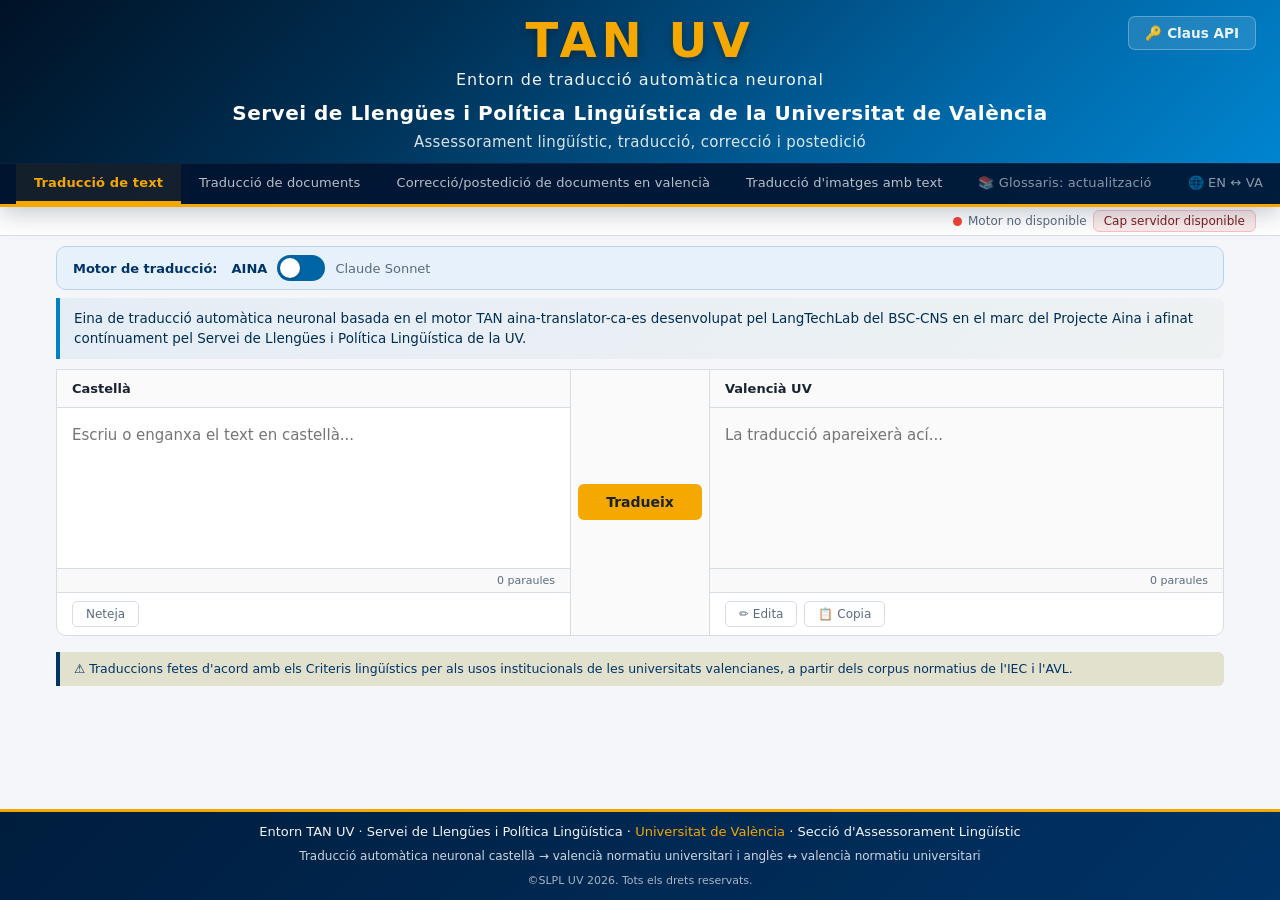
==== commit 9ee6194f: "feat: botó extracció i traducció imatges de documents, endpoint /extreu-imatges-document" ====
--- a/docs/index.html
+++ b/docs/index.html
@@ -194,6 +194,14 @@
     </div>
     <button class="btn-descarrega" id="btnDesc-td">⬇️ Descarrega</button>
   </div>
+
+  <!-- Botó extracció i traducció d'imatges del document -->
+  <button onclick="extreuITradueIxImatges()" class="btn-secondary"
+          id="btn-extreu-imatges-doc" style="display:none">
+    🖼 Descarregar i traduir imatges amb text
+  </button>
+  <div id="missatge-imatges-doc" class="avis-criteri" style="display:none"></div>
+
   <!-- Avís criteris lingüístics -->
   <div class="avis-criteri">⚠ Traduccions fetes d'acord amb els Criteris lingüístics per als usos institucionals de les universitats valencianes, a partir dels corpus normatius de l'IEC i l'AVL.</div>
 </section>
--- a/docs/style.css
+++ b/docs/style.css
@@ -392,6 +392,16 @@
 }
 .btn-descarrega:hover { opacity: .9; }
 
+/* ─── Botó extracció imatges del document ─────────────────────────────────── */
+#btn-extreu-imatges-doc {
+  margin-top: 8px;
+  border-color: var(--uv-blau-accent, #0082C5);
+  color: var(--uv-blau-accent, #0082C5);
+}
+#btn-extreu-imatges-doc:hover {
+  background: rgba(0, 130, 197, 0.08);
+}
+
 /* ─── CANVI 7 · Secció imatges ─────────────────────────────────────────────── */
 .imatge-area {
   background: var(--uv-blanc);
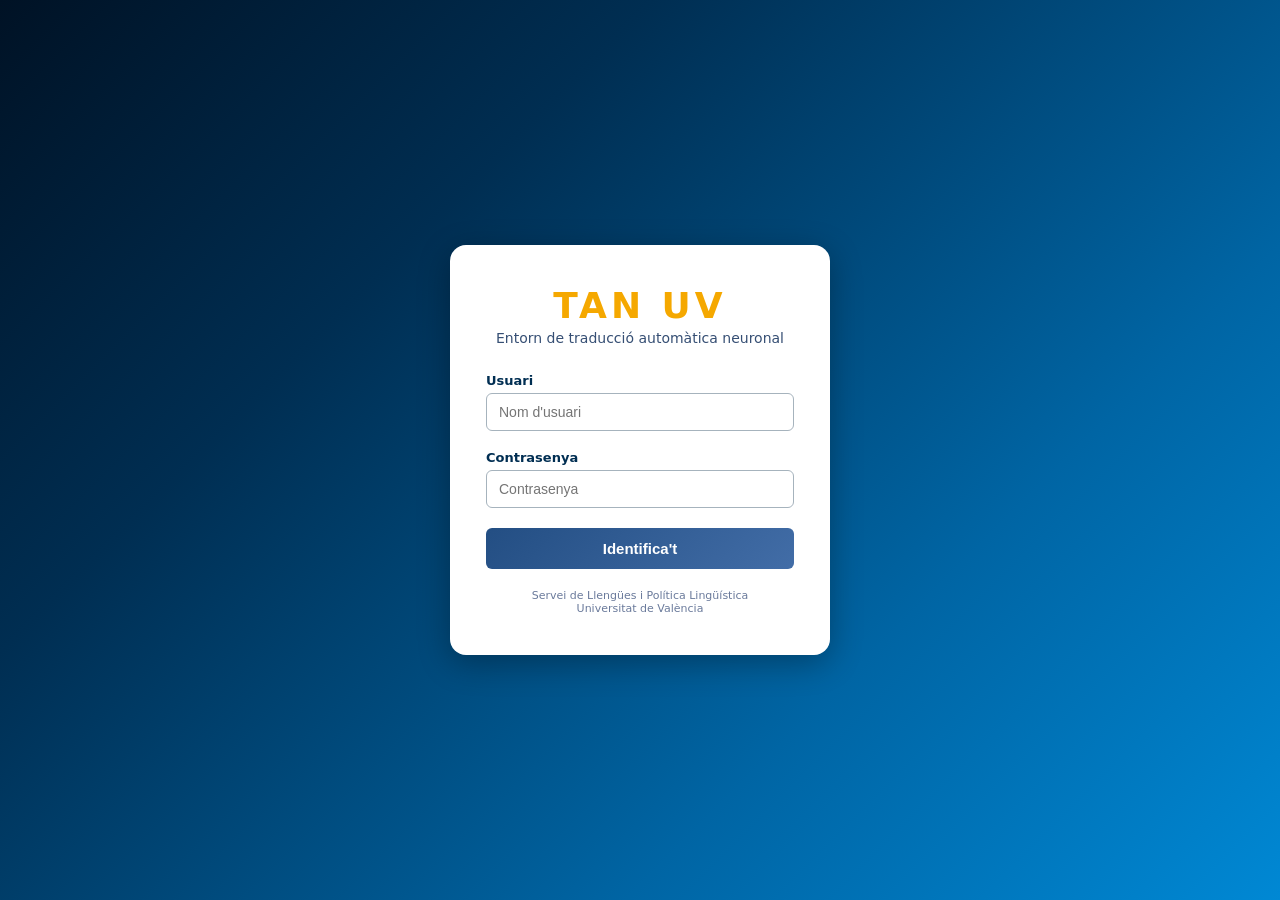
==== commit 53e48491: "feat: autenticació, Apertium, glossaris automàtics, eines llengua, disseny UV complet" ====
--- a/docs/index.html
+++ b/docs/index.html
@@ -6,12 +6,32 @@
   <!-- CSP: permet connexions als motors locals (CT2 :5001, uvicorn :8000)
        a més de https: per a Netlify/ngrok. Necessari per a ús local i remot. -->
   <meta http-equiv="Content-Security-Policy"
-        content="default-src 'self' 'unsafe-inline' 'unsafe-eval' https: data: blob:; connect-src 'self' https: http://localhost:5001 http://localhost:8000 http://localhost:3000 http://127.0.0.1:5001 http://127.0.0.1:8000;">
+        content="default-src 'self' 'unsafe-inline' 'unsafe-eval' https: data: blob:; connect-src 'self' https: http://localhost:5001 http://localhost:8000 http://localhost:3000 http://127.0.0.1:5001 http://127.0.0.1:8000; img-src 'self' https: data:;">
   <title>TAN · SLPL · Universitat de València</title>
   <link rel="stylesheet" href="style.css">
   <script src="config.js"></script>
 </head>
 <body>
+
+<!-- ─── PANTALLA DE LOGIN ─── -->
+<div id="login-overlay" style="display:flex; position:fixed; top:0; left:0; width:100%; height:100%; background:linear-gradient(135deg, #001225 0%, #002E52 30%, #0065a4 70%, #0088D4 100%); z-index:10000; align-items:center; justify-content:center;">
+  <div style="background:white; border-radius:16px; padding:40px 36px; max-width:380px; width:90%; box-shadow:0 8px 32px rgba(0,0,0,0.3); text-align:center;">
+    <h1 style="font-size:36px; font-weight:900; color:#F5A800; letter-spacing:4px; margin-bottom:4px;">TAN UV</h1>
+    <p style="font-size:14px; color:#364F74; margin-bottom:24px;">Entorn de traducció automàtica neuronal</p>
+    <div style="margin-bottom:16px; text-align:left;">
+      <label style="font-size:13px; font-weight:600; color:#002E52;">Usuari</label>
+      <input type="text" id="login-username" style="width:100%; padding:10px 12px; border:1.5px solid #A6B3BD; border-radius:6px; font-size:14px; margin-top:4px; box-sizing:border-box;" placeholder="Nom d'usuari">
+    </div>
+    <div style="margin-bottom:20px; text-align:left;">
+      <label style="font-size:13px; font-weight:600; color:#002E52;">Contrasenya</label>
+      <input type="password" id="login-password" style="width:100%; padding:10px 12px; border:1.5px solid #A6B3BD; border-radius:6px; font-size:14px; margin-top:4px; box-sizing:border-box;" placeholder="Contrasenya"
+             onkeydown="if(event.key==='Enter') loginUsuari()">
+    </div>
+    <button onclick="loginUsuari()" style="width:100%; padding:12px; background:linear-gradient(135deg, #234E83, #426DA7); color:white; border:none; border-radius:6px; font-size:15px; font-weight:600; cursor:pointer;">Identifica't</button>
+    <p id="login-error" style="color:#d32f2f; font-size:13px; margin-top:12px; display:none;"></p>
+    <p style="font-size:11px; color:#6A7A9B; margin-top:20px;">Servei de Llengües i Política Lingüística<br>Universitat de València</p>
+  </div>
+</div>
 
 <!-- ═══ Capçalera TAN renovada ════════════════════════════════════════════ -->
 <header class="tan-header">
@@ -23,12 +43,19 @@
       <div class="tan-slogan-text">Servei de Llengües i Política Lingüística de la Universitat de València</div>
       <div class="tan-slogan-uv">Assessorament lingüístic, traducció, correcció i postedició</div>
     </div>
-    <!-- Botó Claus API (posició absoluta) -->
-    <button class="btn-claus-api" id="btn-claus-api"
-            onclick="obreModalClausAPI()"
-            title="Gestiona les claus API de Gemini i Anthropic">
-      🔑 Claus API
-    </button>
+    <!-- Botons dalt a la dreta (contenidor flex) -->
+    <div style="position:absolute; top:12px; right:16px; display:flex; gap:10px; align-items:center; z-index:10;">
+      <button onclick="logoutUsuari()" id="btn-logout"
+              style="background:rgba(255,255,255,0.15); color:white; border:1px solid rgba(255,255,255,0.3); padding:6px 14px; border-radius:6px; cursor:pointer; font-size:12px;">
+        Tanca sessió
+      </button>
+      <button class="btn-claus-api" id="btn-claus-api"
+              onclick="obreModalClausAPI()"
+              title="Gestiona les claus API de Gemini i Anthropic"
+              style="position:static;">
+        🔑 Claus API
+      </button>
+    </div>
   </div>
   <!-- Barra de navegació de pestanyes -->
   <nav class="tan-nav" id="tan-nav">
@@ -36,8 +63,11 @@
     <button class="nav-btn" onclick="mostra('traduccio-docs',this)">Traducció de documents</button>
     <button class="nav-btn" onclick="mostra('correccio-docs',this)">Correcció/postedició de documents en valencià</button>
     <button class="nav-btn" onclick="mostra('imatges',this)">Traducció d'imatges amb text</button>
-    <button class="tab-btn" data-tab="glossaris" onclick="activaTab('glossaris')">📚 Glossaris: actualització</button>
+    <button class="tab-btn" data-tab="glossaris" onclick="activaTab('glossaris')">📚 Glossaris: creació i actualització</button>
+    <button class="tab-btn" data-tab="eines-llengua" onclick="activaTab('eines-llengua')">🔗 Eines de llengua en línia</button>
     <button class="tab-btn" data-tab="traduccio-angles" onclick="activaTab('traduccio-angles')">🌐 EN ↔ VA</button>
+    <button class="tab-btn" data-tab="admin-usuaris" id="btn-tab-admin" onclick="activaTab('admin-usuaris')" style="display:none">👤 El meu compte</button>
+    <button class="tab-btn" data-tab="gestio-usuaris" id="btn-tab-gestio" onclick="activaTab('gestio-usuaris')" style="display:none">⚙️ Gestió d'usuaris</button>
   </nav>
 </header>
 
@@ -53,16 +83,13 @@
 <!-- ═══ SECCIÓ 1 · Traducció de text ═══════════════════════════════════════ -->
 <section class="seccio vis" id="s-traduccio-text">
 
-  <!-- Toggle motor de traducció -->
+  <!-- Selector de motor de traducció (3 opcions) -->
   <div class="motor-toggle-bar" id="motor-selector-text">
     <span class="motor-toggle-label">Motor de traducció:</span>
-    <div class="motor-toggle-wrap">
-      <span class="motor-toggle-nom motor-toggle-nom-esq" id="motor-text-nom-aina">AINA</span>
-      <label class="motor-toggle">
-        <input type="checkbox" id="motor-text-toggle" onchange="canviaMotor('text', this.checked)">
-        <span class="motor-toggle-slider"></span>
-      </label>
-      <span class="motor-toggle-nom motor-toggle-nom-dret" id="motor-text-nom-claude">Claude Sonnet</span>
+    <div class="motor-selector-3" id="motor-selector-3-text">
+      <button class="motor-btn motor-btn-actiu" data-motor="aina" onclick="canviaMotor3('aina')">⚡ AINA</button>
+      <button class="motor-btn" data-motor="apertium" onclick="canviaMotor3('apertium')">🔄 Apertium</button>
+      <button class="motor-btn" data-motor="claude" onclick="canviaMotor3('claude')">🤖 Claude Sonnet</button>
     </div>
   </div>
 
@@ -115,16 +142,13 @@
 <!-- ═══ SECCIÓ 2 · Traducció de documents ══════════════════════════════════ -->
 <section class="seccio" id="s-traduccio-docs">
 
-  <!-- Toggle motor de traducció per a documents -->
+  <!-- Selector de motor de traducció per a documents (3 opcions) -->
   <div class="motor-toggle-bar" id="motor-selector-docs">
     <span class="motor-toggle-label">Motor de traducció:</span>
-    <div class="motor-toggle-wrap">
-      <span class="motor-toggle-nom motor-toggle-nom-esq" id="motor-docs-nom-aina">AINA</span>
-      <label class="motor-toggle">
-        <input type="checkbox" id="motor-docs-toggle" onchange="canviaMotor('docs', this.checked)">
-        <span class="motor-toggle-slider"></span>
-      </label>
-      <span class="motor-toggle-nom motor-toggle-nom-dret" id="motor-docs-nom-claude">Claude Sonnet</span>
+    <div class="motor-selector-3" id="motor-selector-3-docs">
+      <button class="motor-btn motor-btn-actiu" data-motor="aina" onclick="canviaMotor3('aina')">⚡ AINA</button>
+      <button class="motor-btn" data-motor="apertium" onclick="canviaMotor3('apertium')">🔄 Apertium</button>
+      <button class="motor-btn" data-motor="claude" onclick="canviaMotor3('claude')">🤖 Claude Sonnet</button>
     </div>
   </div>
 
@@ -198,7 +222,7 @@
   <!-- Botó extracció i traducció d'imatges del document -->
   <button onclick="extreuITradueIxImatges()" class="btn-secondary"
           id="btn-extreu-imatges-doc" style="display:none">
-    🖼 Descarregar i traduir imatges amb text
+    🖼 Descarregar imatges amb text
   </button>
   <div id="missatge-imatges-doc" class="avis-criteri" style="display:none"></div>
 
@@ -544,12 +568,92 @@
   <div class="glossari-container">
 
     <div class="glossari-header">
-      <h2>Glossaris: actualització</h2>
+      <h2>Glossaris: creació i actualització</h2>
       <p class="glossari-descripcio">
         Gestió col·laborativa dels termes de traducció per a la Secció d'Assessorament Lingüístic.
         Les correccions s'incorporen al model cada dilluns al matí.
       </p>
     </div>
+
+    <!-- ─── EXTRACCIÓ AUTOMÀTICA DE GLOSSARI ─── -->
+    <div style="background:var(--uv-fons-clar, #E4EBE9); border-radius:10px; padding:20px; margin-bottom:24px;">
+      <h4 style="color:var(--uv-blau-principal, #002E52); margin-bottom:12px;">
+        Extracció automàtica de glossari bilingüe
+      </h4>
+      <p style="font-size:13px; color:#364F74; margin-bottom:16px;">
+        Apugeu el text original en castellà i la traducció al valencià revisada.
+        L'eina analitzarà els dos textos i extraurà automàticament el vocabulari
+        bilingüe especialitzat per al domini lingüístic seleccionat.
+      </p>
+
+      <div style="display:flex; gap:16px; flex-wrap:wrap; margin-bottom:16px;">
+        <!-- Text original -->
+        <div style="flex:1; min-width:250px;">
+          <label style="font-size:13px; font-weight:600; display:block; margin-bottom:4px;">
+            Text original (castellà)
+          </label>
+          <textarea id="glossari-text-original" rows="6"
+            style="width:100%; border:1.5px solid #A6B3BD; border-radius:6px; padding:10px; font-size:13px; box-sizing:border-box; resize:vertical;"
+            placeholder="Enganxeu ací el text original en castellà..."></textarea>
+          <p style="font-size:11px; color:#6A7A9B; margin-top:4px;">
+            O bé: <input type="file" id="glossari-fitxer-original" accept=".docx,.txt"
+            style="font-size:11px;" onchange="carregaFitxerGlossari(this, 'glossari-text-original')">
+          </p>
+        </div>
+
+        <!-- Traducció -->
+        <div style="flex:1; min-width:250px;">
+          <label style="font-size:13px; font-weight:600; display:block; margin-bottom:4px;">
+            Traducció al valencià (revisada)
+          </label>
+          <textarea id="glossari-text-traduccio" rows="6"
+            style="width:100%; border:1.5px solid #A6B3BD; border-radius:6px; padding:10px; font-size:13px; box-sizing:border-box; resize:vertical;"
+            placeholder="Enganxeu ací la traducció al valencià ja revisada..."></textarea>
+          <p style="font-size:11px; color:#6A7A9B; margin-top:4px;">
+            O bé: <input type="file" id="glossari-fitxer-traduccio" accept=".docx,.txt"
+            style="font-size:11px;" onchange="carregaFitxerGlossari(this, 'glossari-text-traduccio')">
+          </p>
+        </div>
+      </div>
+
+      <!-- Domini i botó -->
+      <div style="display:flex; gap:12px; align-items:center; flex-wrap:wrap;">
+        <label style="font-size:13px; font-weight:600;">Domini:</label>
+        <select id="glossari-domini-extraccio" style="padding:8px 12px; border:1.5px solid #A6B3BD; border-radius:6px; font-size:13px; min-width:200px;">
+          <option value="">— Selecciona un domini —</option>
+        </select>
+        <button onclick="extreuGlossariBilingue()" class="btn-primary" id="btn-extreu-glossari"
+          style="background: linear-gradient(135deg, #234E83, #426DA7);">
+          📚 Extraure glossari es↔va
+        </button>
+      </div>
+
+      <!-- Resultats -->
+      <div id="glossari-extraccio-resultat" style="display:none; margin-top:16px;">
+        <h5 style="margin-bottom:8px;">Termes extrets:</h5>
+        <div id="glossari-extraccio-taula"></div>
+        <div style="margin-top:12px; display:flex; gap:10px;">
+          <button onclick="desaGlossariExtret()" class="btn-primary" style="font-size:13px;">
+            Afegir al glossari del domini
+          </button>
+          <button onclick="exportaGlossariTSV()" class="btn-secondary" style="font-size:13px;">
+            Exportar TSV
+          </button>
+        </div>
+      </div>
+
+      <!-- Missatge -->
+      <p id="glossari-extraccio-msg" style="font-size:13px; margin-top:8px; display:none;"></p>
+    </div>
+
+    <hr style="border:none; border-top:2px solid var(--uv-blau-50, #6A7A9B); margin:24px 0;">
+    <h4 style="color:var(--uv-blau-principal, #002E52); margin-bottom:12px;">
+      Addició manual de termes al glossari
+    </h4>
+    <p style="font-size:13px; color:#364F74; margin-bottom:16px;">
+      Afegiu termes individualment al glossari del domini seleccionat.
+      Per a extraccions massives, useu l'eina automàtica de la part superior.
+    </p>
 
     <div class="glossari-domini-selector">
       <label for="domini-select">Domini:</label>
@@ -747,6 +851,157 @@
   </div>
 </div>
 
+<!-- ═══ SECCIÓ · El meu compte ═════════════════════════════════════════════ -->
+<div id="tab-admin-usuaris" class="tab-content" style="display:none">
+  <h3 style="color:var(--uv-blau-principal, #002E52); margin-bottom:16px;">El meu compte</h3>
+
+  <div style="background:var(--uv-fons-clar, #E4EBE9); padding:20px; border-radius:10px; max-width:400px;">
+    <p style="margin-bottom:8px;"><strong>Usuari:</strong> <span id="perfil-username"></span></p>
+    <p style="margin-bottom:16px;"><strong>Nom:</strong> <span id="perfil-nom"></span></p>
+
+    <h4 style="margin-bottom:12px;">Canviar contrasenya</h4>
+    <div style="margin-bottom:10px;">
+      <label style="font-size:13px; font-weight:600;">Contrasenya actual</label>
+      <input type="password" id="perfil-password-actual" style="width:100%; padding:8px; border:1px solid #ccc; border-radius:4px; box-sizing:border-box;">
+    </div>
+    <div style="margin-bottom:10px;">
+      <label style="font-size:13px; font-weight:600;">Contrasenya nova</label>
+      <input type="password" id="perfil-password-nova" style="width:100%; padding:8px; border:1px solid #ccc; border-radius:4px; box-sizing:border-box;">
+    </div>
+    <div style="margin-bottom:10px;">
+      <label style="font-size:13px; font-weight:600;">Repeteix la contrasenya nova</label>
+      <input type="password" id="perfil-password-confirma" style="width:100%; padding:8px; border:1px solid #ccc; border-radius:4px; box-sizing:border-box;">
+    </div>
+    <button onclick="canviaPasswordPropia()" class="btn-primary" style="margin-top:8px;">🔒 Canviar contrasenya</button>
+    <p id="perfil-password-msg" style="font-size:13px; margin-top:8px; display:none;"></p>
+  </div>
+</div>
+
+<!-- ═══ SECCIÓ · Gestió d'usuaris (només admin) ══════════════════════════ -->
+<div id="tab-gestio-usuaris" class="tab-content" style="display:none">
+  <h3 style="color:var(--uv-blau-principal, #002E52); margin-bottom:16px;">Gestió d'usuaris</h3>
+
+  <div style="display:flex; gap:24px; flex-wrap:wrap;">
+    <!-- Formulari per crear usuaris -->
+    <div style="flex:1; min-width:280px; background:var(--uv-fons-clar, #E4EBE9); padding:20px; border-radius:10px;">
+      <h4 style="margin-bottom:12px;">Crear nou usuari</h4>
+      <div style="margin-bottom:10px;">
+        <label style="font-size:13px; font-weight:600;">Nom d'usuari</label>
+        <input type="text" id="gestio-nou-username" style="width:100%; padding:8px; border:1px solid #ccc; border-radius:4px; box-sizing:border-box;">
+      </div>
+      <div style="margin-bottom:10px;">
+        <label style="font-size:13px; font-weight:600;">Contrasenya</label>
+        <input type="password" id="gestio-nou-password" style="width:100%; padding:8px; border:1px solid #ccc; border-radius:4px; box-sizing:border-box;">
+      </div>
+      <div style="margin-bottom:10px;">
+        <label style="font-size:13px; font-weight:600;">Nom complet</label>
+        <input type="text" id="gestio-nou-nom" style="width:100%; padding:8px; border:1px solid #ccc; border-radius:4px; box-sizing:border-box;">
+      </div>
+      <button onclick="crearUsuariGestio()" class="btn-primary" style="margin-top:8px;">➕ Crear usuari</button>
+      <p id="gestio-crear-msg" style="font-size:13px; margin-top:8px; display:none;"></p>
+    </div>
+
+    <!-- Llista d'usuaris -->
+    <div style="flex:2; min-width:320px;">
+      <h4 style="margin-bottom:12px;">Usuaris registrats</h4>
+      <div id="gestio-llista-usuaris" style="font-size:14px;">Carregant...</div>
+    </div>
+  </div>
+</div>
+
+<!-- ═══ SECCIÓ · Eines de llengua en línia ═════════════════════════════════ -->
+<div id="tab-eines-llengua" class="tab-content" style="display:none">
+  <h3 style="color:var(--uv-blau-principal, #002E52); margin-bottom:8px;">Eines de llengua en línia</h3>
+  <p style="font-size:13px; color:#364F74; margin-bottom:20px;">
+    Selecció de recursos lingüístics en línia per a la traducció, correcció i consulta terminològica en català/valencià. Tots els enllaços s'obrin en una pestanya nova.
+  </p>
+
+  <div style="display:flex; flex-direction:column; gap:10px; max-width:700px;">
+
+    <a href="https://www.iec.cat/recursos-linguistics-en-linia/" target="_blank" rel="noopener"
+       class="eina-llengua-link">
+      <img src="https://www.iec.cat/favicon.ico" alt="" class="eina-llengua-ico" onerror="this.style.display='none'">
+      <div>
+        <strong style="font-size:15px;">Recursos lingüístics en línia de l'IEC</strong>
+        <p style="font-size:12px; color:#6A7A9B; margin:2px 0 0;">Institut d'Estudis Catalans — Portal de recursos</p>
+      </div>
+    </a>
+
+    <a href="https://aplicacions.llengua.gencat.cat/llc/AppJava/index.html" target="_blank" rel="noopener"
+       class="eina-llengua-link">
+      <img src="https://aplicacions.llengua.gencat.cat/llc/AppJava/img/optimot.ico" alt="" class="eina-llengua-ico" onerror="this.style.display='none'">
+      <div>
+        <strong style="font-size:15px;">Optimot</strong>
+        <p style="font-size:12px; color:#6A7A9B; margin:2px 0 0;">Generalitat de Catalunya — Consultes lingüístiques</p>
+      </div>
+    </a>
+
+    <a href="https://www.termcat.cat/ca/cercaterm" target="_blank" rel="noopener"
+       class="eina-llengua-link">
+      <img src="https://www.termcat.cat/favicon.ico" alt="" class="eina-llengua-ico" onerror="this.style.display='none'">
+      <div>
+        <strong style="font-size:15px;">Cercaterm</strong>
+        <p style="font-size:12px; color:#6A7A9B; margin:2px 0 0;">TERMCAT — Cerca terminològica en català</p>
+      </div>
+    </a>
+
+    <a href="https://dlc.iec.cat/" target="_blank" rel="noopener"
+       class="eina-llengua-link">
+      <img src="https://dlc.iec.cat/favicon.ico" alt="" class="eina-llengua-ico" onerror="this.style.display='none'">
+      <div>
+        <strong style="font-size:15px;">DIEC — Diccionari de la llengua catalana</strong>
+        <p style="font-size:12px; color:#6A7A9B; margin:2px 0 0;">Institut d'Estudis Catalans — Diccionari normatiu</p>
+      </div>
+    </a>
+
+    <a href="https://www.avl.gva.es/lexicval/" target="_blank" rel="noopener"
+       class="eina-llengua-link">
+      <img src="https://www.avl.gva.es/favicon.ico" alt="" class="eina-llengua-ico" onerror="this.style.display='none'">
+      <div>
+        <strong style="font-size:15px;">DNV — Diccionari normatiu valencià</strong>
+        <p style="font-size:12px; color:#6A7A9B; margin:2px 0 0;">Acadèmia Valenciana de la Llengua</p>
+      </div>
+    </a>
+
+    <a href="https://www.softcatala.org/diccionari-de-sinonims/" target="_blank" rel="noopener"
+       class="eina-llengua-link">
+      <img src="https://www.softcatala.org/favicon.ico" alt="" class="eina-llengua-ico" onerror="this.style.display='none'">
+      <div>
+        <strong style="font-size:15px;">Diccionari de sinònims</strong>
+        <p style="font-size:12px; color:#6A7A9B; margin:2px 0 0;">Softcatalà — Sinònims i antònims en català</p>
+      </div>
+    </a>
+
+    <a href="https://giec.iec.cat/inici" target="_blank" rel="noopener"
+       class="eina-llengua-link">
+      <img src="https://www.iec.cat/favicon.ico" alt="" class="eina-llengua-ico" onerror="this.style.display='none'">
+      <div>
+        <strong style="font-size:15px;">GIEC — Gramàtica de la llengua catalana</strong>
+        <p style="font-size:12px; color:#6A7A9B; margin:2px 0 0;">Institut d'Estudis Catalans — Gramàtica normativa</p>
+      </div>
+    </a>
+
+    <a href="https://oiec.iec.cat/inici" target="_blank" rel="noopener"
+       class="eina-llengua-link">
+      <img src="https://www.iec.cat/favicon.ico" alt="" class="eina-llengua-ico" onerror="this.style.display='none'">
+      <div>
+        <strong style="font-size:15px;">OIEC — Ortografia de la llengua catalana</strong>
+        <p style="font-size:12px; color:#6A7A9B; margin:2px 0 0;">Institut d'Estudis Catalans — Ortografia normativa</p>
+      </div>
+    </a>
+
+    <a href="https://www.avl.gva.es/gnv/buscador.jsp" target="_blank" rel="noopener"
+       class="eina-llengua-link">
+      <img src="https://www.avl.gva.es/favicon.ico" alt="" class="eina-llengua-ico" onerror="this.style.display='none'">
+      <div>
+        <strong style="font-size:15px;">Gramàtiques Normatives Valencianes</strong>
+        <p style="font-size:12px; color:#6A7A9B; margin:2px 0 0;">Acadèmia Valenciana de la Llengua — GNV</p>
+      </div>
+    </a>
+
+  </div>
+</div>
+
 </div><!-- /.tan-main -->
 
 <footer class="tan-footer">
--- a/docs/style.css
+++ b/docs/style.css
@@ -2425,9 +2425,79 @@
   transform: translateX(22px);
 }
 
-/* Retrocompatibilitat per si queda algun .motor-selector/.motor-btn */
-.motor-selector { display: none; }
-.motor-btn { display: none; }
+/* ─── Selector de motor de 3 opcions ──────────────────────────────────────── */
+.motor-selector-3 {
+  display: flex;
+  gap: 0;
+  margin-bottom: 0;
+  border-radius: 8px;
+  overflow: hidden;
+  border: 1.5px solid var(--uv-gris-m, #5A6B7F);
+  width: fit-content;
+}
+
+.motor-btn {
+  padding: 8px 18px;
+  font-size: 13px;
+  font-weight: 500;
+  border: none;
+  background: white;
+  color: var(--uv-gris-m, #5A6B7F);
+  cursor: pointer;
+  transition: all 0.3s ease;
+  border-right: 1px solid var(--uv-gris-m, #5A6B7F);
+  display: inline-flex;
+  align-items: center;
+  gap: 4px;
+}
+
+.motor-btn:last-child {
+  border-right: none;
+}
+
+.motor-btn:hover {
+  background: rgba(0, 46, 82, 0.05);
+}
+
+.motor-btn.motor-btn-actiu[data-motor="aina"] {
+  background: var(--uv-nav, #003366);
+  color: white;
+}
+
+.motor-btn.motor-btn-actiu[data-motor="apertium"] {
+  background: #2E7D32;
+  color: white;
+}
+
+.motor-btn.motor-btn-actiu[data-motor="claude"] {
+  background: var(--uv-blau, #0065a4);
+  color: white;
+}
+
+/* ─── Enllaços d'eines de llengua ──────────────────────────────────────────── */
+.eina-llengua-link {
+  display: flex;
+  align-items: center;
+  gap: 14px;
+  padding: 14px 18px;
+  border-radius: 8px;
+  border: 1.5px solid #ddd;
+  text-decoration: none;
+  color: var(--uv-nav, #003366);
+  transition: all 0.2s ease;
+}
+
+.eina-llengua-link:hover {
+  border-color: var(--uv-blau, #0065a4);
+  background: rgba(0, 130, 197, 0.04);
+}
+
+.eina-llengua-ico {
+  width: 28px;
+  height: 28px;
+  border-radius: 4px;
+  flex-shrink: 0;
+}
 
 /* ═══ Correccions taula i estadístiques ═════════════════════════════════════ */
 .correccions-taula-wrap {
